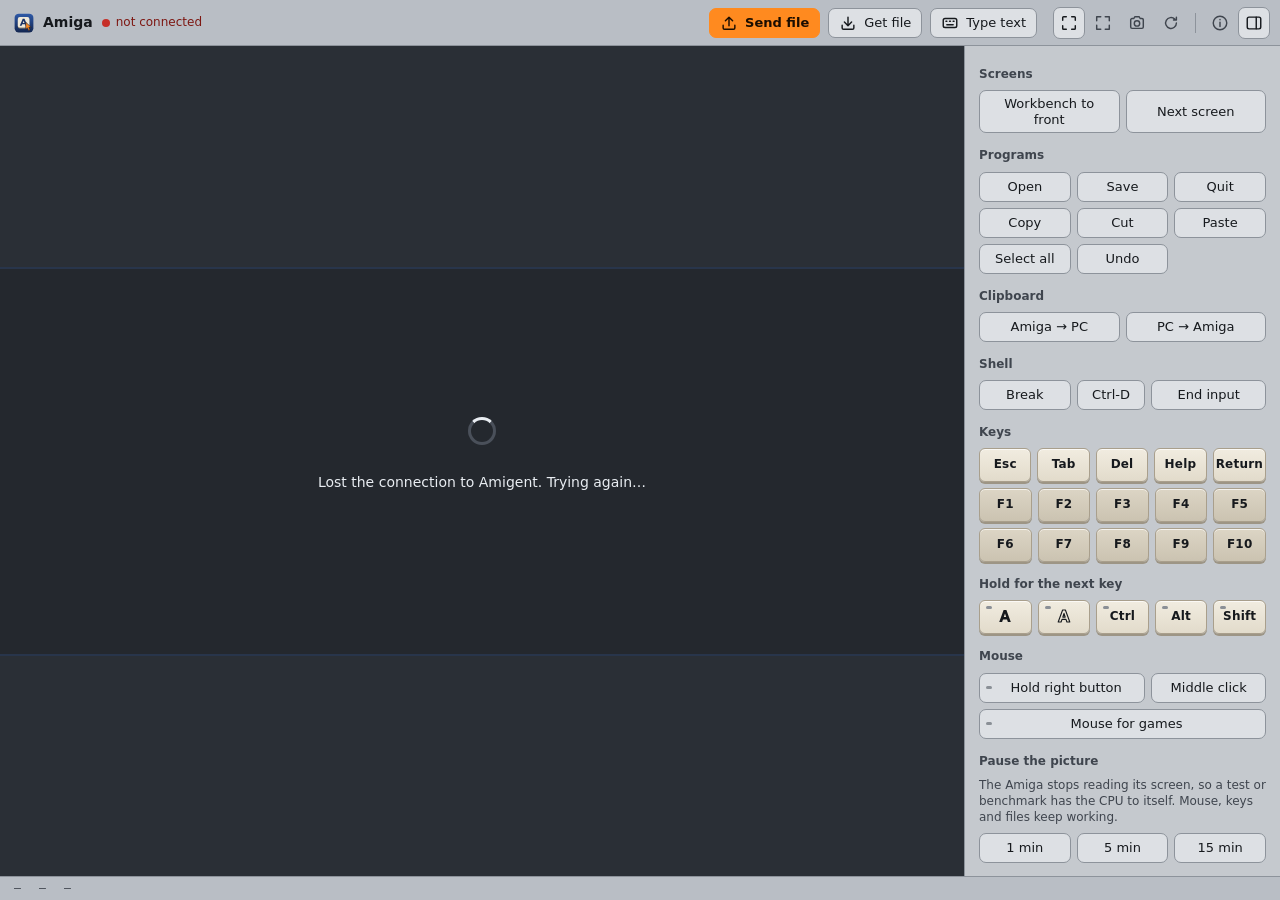
==== src/amigent/web/index.html @ 3771363f "Merge 6457d8376a28e8c5a5a6c058567cdf051151f3dd into f6aab1d4953c1d83be2f71e73faef6fa5dc236ff" ====
<!doctype html>
<html lang="en">
<head>
<meta charset="utf-8">
<meta name="viewport" content="width=device-width, initial-scale=1">
<meta name="color-scheme" content="light">
<title>Amigent</title>
<link rel="icon" type="image/svg+xml" href="icon.svg">
<link rel="icon" type="image/png" sizes="256x256" href="icon.png">
<link rel="stylesheet" href="viewer.css">
</head>
<body>
<svg width="0" height="0" style="position:absolute" aria-hidden="true">
  <symbol id="i-upload" viewBox="0 0 20 20"><path d="M10 13V3.5M6 7.5l4-4 4 4M3.5 12.5v3a1.5 1.5 0 0 0 1.5 1.5h10a1.5 1.5 0 0 0 1.5-1.5v-3"/></symbol>
  <symbol id="i-download" viewBox="0 0 20 20"><path d="M10 3.5V13M6 9l4 4 4-4M3.5 12.5v3a1.5 1.5 0 0 0 1.5 1.5h10a1.5 1.5 0 0 0 1.5-1.5v-3"/></symbol>
  <symbol id="i-type" viewBox="0 0 20 20"><rect x="2.5" y="5" width="15" height="10" rx="2"/><path d="M5.5 8h1M9.5 8h1M13.5 8h1M6.5 12h7"/></symbol>
  <symbol id="i-fit" viewBox="0 0 20 20"><path d="M3 7V4a1 1 0 0 1 1-1h3M13 3h3a1 1 0 0 1 1 1v3M17 13v3a1 1 0 0 1-1 1h-3M7 17H4a1 1 0 0 1-1-1v-3"/></symbol>
  <symbol id="i-full" viewBox="0 0 20 20"><path d="M3 7.5V3h4.5M12.5 3H17v4.5M17 12.5V17h-4.5M7.5 17H3v-4.5"/></symbol>
  <symbol id="i-shot" viewBox="0 0 20 20"><path d="M3 6.5A1.5 1.5 0 0 1 4.5 5h2l1.2-2h4.6L13.5 5h2A1.5 1.5 0 0 1 17 6.5v8a1.5 1.5 0 0 1-1.5 1.5h-11A1.5 1.5 0 0 1 3 14.5z"/><circle cx="10" cy="10.5" r="3"/></symbol>
  <symbol id="i-restart" viewBox="0 0 20 20"><path d="M16 10a6 6 0 1 1-1.8-4.3M16 3.5v3.2h-3.2"/></symbol>
  <symbol id="i-about" viewBox="0 0 20 20"><circle cx="10" cy="10" r="7.5"/><path d="M10 9v5M10 6.2v.1"/></symbol>
  <symbol id="i-panel" viewBox="0 0 20 20"><rect x="2.5" y="3.5" width="15" height="13" rx="2"/><path d="M12.5 3.5v13"/></symbol>
  <symbol id="a-solid" viewBox="0 0 16 16"><path fill="currentColor" stroke="none" fill-rule="evenodd" d="M6.6 2h2.8l4.4 12h-2.9l-.9-2.6H6l-.9 2.6H2.2zM6.8 9.1h2.4L8 5.4z"/></symbol>
  <symbol id="a-outline" viewBox="0 0 16 16"><path fill="none" stroke="currentColor" stroke-width="1.1" stroke-linejoin="round" d="M6.6 2h2.8l4.4 12h-2.9l-.9-2.6H6l-.9 2.6H2.2zM6.8 9.1h2.4L8 5.4z"/></symbol>
</svg>

<header id="bar">
  <div class="title">
    <img src="icon.svg" alt="" width="20" height="20">
    <b>Amiga</b>
    <span id="state" class="state" role="status"><i></i><span id="state-text">…</span></span>
  </div>
  <select id="screen-select" class="screens" data-i18n-aria="screen_select" hidden></select>
  <div class="actions">
    <button id="upload" class="primary" data-i18n-title="send_tip" title="Copy files from this PC to the Amiga">
      <svg><use href="#i-upload"/></svg><span data-i18n="send_file">Send file</span>
    </button>
    <button id="download" data-i18n-title="get_tip" title="Copy files from the Amiga to this PC">
      <svg><use href="#i-download"/></svg><span data-i18n="get_file">Get file</span>
    </button>
    <button id="type" data-i18n-title="type_tip" title="Type text on the Amiga">
      <svg><use href="#i-type"/></svg><span data-i18n="type_text">Type text</span>
    </button>
  </div>
  <div class="tools">
    <!-- Hear stays hidden until an active Apollo connection reports audio=1 (protocol >= 6). -->
    <button id="hear" class="icon" type="button" hidden aria-pressed="false" aria-label="Hear the Amiga" title="Hear the Amiga">&#9834;</button>
    <button id="fit" class="icon" aria-pressed="true" data-i18n-label="fit"><svg><use href="#i-fit"/></svg></button>
    <button id="fullscreen" class="icon" data-i18n-label="fullscreen"><svg><use href="#i-full"/></svg></button>
    <button id="shot" class="icon" data-i18n-label="screenshot"><svg><use href="#i-shot"/></svg></button>
    <button id="restart" class="icon" data-i18n-label="restart"><svg><use href="#i-restart"/></svg></button>
    <span class="sep"></span>
    <button id="about" class="icon" data-i18n-label="about"><svg><use href="#i-about"/></svg></button>
    <button id="panel-toggle" class="icon" aria-pressed="true" aria-controls="panel" data-i18n-label="panel"><svg><use href="#i-panel"/></svg></button>
  </div>
</header>

<div id="body">
  <main id="stage">
    <canvas id="screen" width="640" height="256" tabindex="0" aria-label="Amiga screen" data-i18n-aria="screen_label"></canvas>
    <div id="overlay" class="overlay"><div class="spinner"></div><p id="overlay-text"></p><p id="overlay-reason" class="reason"></p>
      <form id="find" class="find" hidden>
        <p data-i18n="find_hint">If the Amiga got a new address, Amigent finds it again by itself. Or enter it here:</p>
        <div class="find-row">
          <input id="find-address" autocomplete="off" spellcheck="false" data-i18n-placeholder="find_placeholder" placeholder="for example 192.168.1.20">
          <button id="find-go" class="primary" type="submit" data-i18n="find_connect">Connect</button>
        </div>
      </form>
    </div>
    <div id="drop" class="overlay drop"><p data-i18n="drop_here">Drop to send to the Amiga</p></div>
    <div id="uploads" aria-live="polite"></div>
    <div id="paused" class="paused" role="status" hidden>
      <span id="paused-text"></span>
      <button id="resume" data-i18n="resume">Resume</button>
    </div>
  </main>

  <aside id="panel" aria-label="Amiga keyboard" data-i18n-aria="keyboard_panel">
    <section>
      <h2 data-i18n="screens">Screens</h2>
      <div class="grid two">
        <button data-combo="lamiga+n" data-i18n="wb_front">Workbench to front</button>
        <button data-combo="lamiga+m" data-i18n="next_screen">Next screen</button>
      </div>
    </section>

    <section>
      <h2 data-i18n="programs">Programs</h2>
      <div class="grid three">
        <button data-combo="ramiga+o" data-i18n="open">Open</button>
        <button data-combo="ramiga+s" data-i18n="save">Save</button>
        <button data-combo="ramiga+q" data-i18n="quit">Quit</button>
        <button data-combo="ramiga+c" data-i18n="copy">Copy</button>
        <button data-combo="ramiga+x" data-i18n="cut">Cut</button>
        <button data-combo="ramiga+v" data-i18n="paste">Paste</button>
        <button data-combo="ramiga+a" data-i18n="select_all">Select all</button>
        <button data-combo="ramiga+z" data-i18n="undo">Undo</button>
      </div>
    </section>

    <section>
      <h2 data-i18n="clipboard">Clipboard</h2>
      <div class="grid two">
        <button id="clip-get" data-i18n="clip_get" data-i18n-title="clip_get_tip" title="Copy the Amiga's clipboard to this PC">Amiga → PC</button>
        <button id="clip-put" data-i18n="clip_put" data-i18n-title="clip_put_tip" title="Put this PC's clipboard on the Amiga's clipboard">PC → Amiga</button>
      </div>
    </section>

    <section>
      <h2>Shell</h2>
      <div class="grid three shell">
        <button data-combo="ctrl+c" data-i18n="break">Break</button>
        <button data-combo="ctrl+d">Ctrl-D</button>
        <button data-combo="ctrl+\" data-i18n="end_input">End input</button>
      </div>
    </section>

    <section>
      <h2 data-i18n="keys">Keys</h2>
      <div class="keys">
        <button class="key" data-combo="esc">Esc</button>
        <button class="key" data-combo="tab">Tab</button>
        <button class="key" data-combo="delete">Del</button>
        <button class="key" data-combo="help">Help</button>
        <button class="key wide" data-combo="return">Return</button>
      </div>
      <div class="keys fkeys">
        <button class="key f" data-combo="f1">F1</button><button class="key f" data-combo="f2">F2</button><button class="key f" data-combo="f3">F3</button><button class="key f" data-combo="f4">F4</button><button class="key f" data-combo="f5">F5</button>
        <button class="key f" data-combo="f6">F6</button><button class="key f" data-combo="f7">F7</button><button class="key f" data-combo="f8">F8</button><button class="key f" data-combo="f9">F9</button><button class="key f" data-combo="f10">F10</button>
      </div>
    </section>

    <section>
      <h2 data-i18n="modifiers">Hold for the next key</h2>
      <div class="keys mods">
        <button class="key led" data-mod="64" aria-pressed="false" data-i18n-label="lamiga"><svg class="a"><use href="#a-solid"/></svg></button>
        <button class="key led" data-mod="128" aria-pressed="false" data-i18n-label="ramiga"><svg class="a"><use href="#a-outline"/></svg></button>
        <button class="key led" data-mod="8" aria-pressed="false">Ctrl</button>
        <button class="key led" data-mod="16" aria-pressed="false">Alt</button>
        <button class="key led" data-mod="1" aria-pressed="false">Shift</button>
      </div>
    </section>

    <section>
      <h2 data-i18n="mouse">Mouse</h2>
      <div class="grid two mouse">
        <button id="hold-right" class="led" aria-pressed="false" data-i18n="hold_right">Hold right button</button>
        <button id="middle" data-i18n="middle_click">Middle click</button>
        <button id="rel-mouse" class="led wide-row" aria-pressed="false" data-i18n="rel_mouse" data-i18n-title="rel_mouse_tip">Mouse for games</button>
      </div>
    </section>

    <section>
      <h2 data-i18n="pause_title">Pause the picture</h2>
      <p class="hint" data-i18n="pause_hint">The Amiga stops reading its screen, so a test or benchmark has the CPU to itself. Mouse, keys and files keep working.</p>
      <div class="grid three">
        <button data-pause="60" data-i18n="pause_1">1 min</button>
        <button data-pause="300" data-i18n="pause_5">5 min</button>
        <button data-pause="900" data-i18n="pause_15">15 min</button>
      </div>
    </section>

    <section>
      <h2 data-i18n="keyboard">Keyboard</h2>
      <div class="segmented" role="radiogroup">
        <button id="kb-text" role="radio" aria-checked="true" data-i18n="kb_text" data-i18n-title="kb_text_tip" title="Characters through the Amiga's keymap">Text</button>
        <button id="kb-direct" role="radio" aria-checked="false" data-i18n="kb_direct" data-i18n-title="kb_direct_tip" title="Key positions, held keys stay held">Direct (games)</button>
      </div>
    </section>
  </aside>
</div>

<footer id="status">
  <span id="st-size">–</span><span id="st-rate">–</span><span id="st-rtt">–</span><span id="st-mem"></span><span id="st-version"></span>
</footer>

<input id="file" type="file" multiple hidden>

<dialog id="send-dialog">
  <form method="dialog">
    <h3 id="send-title" data-i18n="send_title">Send to the Amiga</h3>
    <ul id="send-files"></ul>
    <label for="folder" data-i18n="target_folder">Folder on the Amiga</label>
    <input id="folder" autocomplete="off" spellcheck="false" value="RAM:">
    <div id="volumes" class="chips"></div>
    <div class="browser">
      <ul id="folders" aria-label="Folders" data-i18n-aria="folders_label"></ul>
    </div>
    <div class="buttons">
      <button id="send-cancel" value="cancel" data-i18n="cancel">Cancel</button>
      <button id="send-go" value="send" class="primary" data-i18n="send">Send</button>
    </div>
  </form>
</dialog>

<dialog id="type-dialog">
  <form method="dialog">
    <h3 data-i18n="type_title">Type on the Amiga</h3>
    <p data-i18n="type_hint">The text goes to the active window, line breaks press Return.</p>
    <textarea id="type-text" rows="5" spellcheck="false"></textarea>
    <div class="buttons">
      <button value="cancel" data-i18n="cancel">Cancel</button>
      <button value="type" class="primary" data-i18n="type_go">Type</button>
    </div>
  </form>
</dialog>

<dialog id="restart-dialog">
  <form method="dialog">
    <h3 data-i18n="restart_title">Restart the Amiga?</h3>
    <p data-i18n="restart_text">Open files are written to disk first. Unsaved work in programs is lost.</p>
    <div class="buttons">
      <button value="cancel" data-i18n="cancel" autofocus>Cancel</button>
      <button value="ok" class="destructive" data-i18n="restart_go">Restart</button>
    </div>
  </form>
</dialog>

<dialog id="about-dialog" class="about">
  <form method="dialog">
    <div class="about-head">
      <img src="icon.svg" alt="" width="64" height="64">
      <div>
        <h3>Amigent</h3>
        <p id="about-version">Version –</p>
      </div>
    </div>
    <p data-i18n="about_text">Your real Amiga, live on this PC, with mouse and keyboard.</p>
    <dl>
      <dt data-i18n="about_amiga">Amiga</dt><dd id="about-host">–</dd>
      <dt data-i18n="about_screen">Screen</dt><dd id="about-screen">–</dd>
      <dt data-i18n="about_system">System</dt><dd id="about-system">–</dd>
      <dt data-i18n="about_cpu">CPU</dt><dd id="about-cpu">–</dd>
      <dt data-i18n="about_memory">Memory</dt><dd id="about-memory">–</dd>
      <dt data-i18n="about_network">Network stack</dt><dd id="about-tcp">–</dd>
      <dt data-i18n="about_volumes">Volumes</dt><dd id="about-volumes">–</dd>
      <dt data-i18n="about_by">Made by</dt><dd>Akustikrausch · Andreas Wendorf</dd>
      <dt data-i18n="about_license">License</dt><dd>MIT</dd>
      <dt data-i18n="about_language">Language</dt><dd><select id="language" data-i18n-aria="about_language"></select></dd>
      <dt data-i18n="about_thanks">Thanks</dt><dd data-i18n="thanks_text">tbdye for amigactld (GPLv3), Volker Barthelmann for vbcc</dd>
    </dl>
    <h4 data-i18n="about_tips">Good to know</h4>
    <ul class="tips">
      <li data-i18n="tip_paste">Ctrl+V types your PC's clipboard on the Amiga.</li>
      <li data-i18n="tip_keys">In full screen the Windows keys are the Amiga keys.</li>
      <li data-i18n="tip_lock">Double-click a modifier to lock it, its LED gets long.</li>
      <li data-i18n="tip_drop">Drop files on the screen to send them.</li>
    </ul>
    <div class="buttons">
      <span class="links">
        <a class="link" href="https://github.com/akustikrausch/amigent" target="_blank" rel="noopener" data-i18n="about_project">Project page</a>
        <a class="link" href="https://github.com/akustikrausch/amigent/blob/main/CHANGELOG.md" target="_blank" rel="noopener" data-i18n="about_changes">What's new</a>
      </span>
      <button value="close" class="primary" data-i18n="close" autofocus>Close</button>
    </div>
  </form>
</dialog>

<div id="toasts" aria-live="polite"></div>
<script src="viewer.js"></script>
</body>
</html>
---- src/amigent/web/viewer.css ----
/* Workbench grey around a dimmed stage: the frame is calm and mid-toned, the
   Amiga's screen stays the brightest, most colourful thing in the window. */
:root {
  --stage: #2b2f36;       /* behind the screen */
  --chrome: #b9bec5;      /* toolbar and status bar */
  --panel-bg: #c5c9ce;    /* keyboard panel and dialogs */
  --control: #dde0e4;     /* buttons */
  --control-hover: #e9ebee;
  --line: #8d939b;        /* borders, 2.3:1 on the panel */
  --text: #16191d;        /* 10.6:1 on the panel, 9.4:1 on the chrome */
  --muted: #3f454e;       /* 5.8:1 on the panel */
  --accent: #ff8a1f;      /* primary action and lit LEDs only */
  --on-accent: #1a0d00;   /* 8.1:1 on accent */
  --focus: #1d5fd0;
  --ok: #1e8a4c;
  --bad: #c62f28;
  --keycap-top: #f1ece0;  /* A1200 beige */
  --keycap-bottom: #e2dbcb;
  --keycap-edge: #9d9585;
  --fkey-top: #dcd5c5;
  --fkey-bottom: #cbc3b1;
  --led-off: #8a8f96;
  --radius: 7px;
  --panel: 316px;
  color-scheme: light;
}

* { box-sizing: border-box; }

html, body {
  margin: 0;
  height: 100%;
  background: var(--stage);
  color: var(--text);
  font: 13px/1.35 "Segoe UI Variable Text", "Segoe UI", system-ui, -apple-system, sans-serif;
  overflow: hidden;
}

body { display: grid; grid-template-rows: auto 1fr auto; }

svg { width: 18px; height: 18px; fill: none; stroke: currentColor; stroke-width: 1.6; stroke-linecap: round; stroke-linejoin: round; flex: none; }

/* toolbar */

#bar {
  display: flex;
  align-items: center;
  gap: 16px;
  height: 46px;
  padding: 0 10px 0 14px;
  background: var(--chrome);
  border-bottom: 1px solid var(--line);
}

.title { display: flex; align-items: center; gap: 9px; min-width: 0; }
.title b { font-size: 14px; font-weight: 600; }

.state {
  display: inline-flex;
  align-items: center;
  gap: 6px;
  min-width: 0;
  color: var(--muted);
  font-size: 12px;
  white-space: nowrap;
  overflow: hidden;
  text-overflow: ellipsis;
}

.state i { width: 8px; height: 8px; border-radius: 50%; background: var(--led-off); flex: none; }
.state.ok i { background: var(--ok); }
.state.bad i { background: var(--bad); }
.state.bad { color: #7d1712; }

.actions { display: flex; gap: 8px; margin-left: auto; }
.screens {
  font: inherit;
  max-width: 260px;
  min-height: 30px;
  color: var(--text);
  background: var(--control);
  border: 1px solid var(--line);
  border-radius: var(--radius);
  padding: 4px 8px;
}
.screens:focus-visible { outline: 2px solid var(--focus); outline-offset: 2px; }
.wide-row { grid-column: 1 / -1; }
#rel-mouse { padding-left: 18px; }
#rel-mouse::before { top: 50%; margin-top: -1.5px; }
.tools { display: flex; align-items: center; gap: 2px; }
.sep { width: 1px; height: 20px; margin: 0 6px; background: var(--line); }

/* buttons */

button {
  font: inherit;
  color: var(--text);
  background: var(--control);
  border: 1px solid var(--line);
  border-radius: var(--radius);
  min-height: 30px;
  padding: 5px 10px;
  cursor: pointer;
  line-height: 1.2;
  display: inline-flex;
  align-items: center;
  justify-content: center;
  gap: 7px;
}

button:hover { background: var(--control-hover); }
button:focus-visible { outline: 2px solid var(--focus); outline-offset: 2px; }

button.primary { background: var(--accent); border-color: var(--accent); color: var(--on-accent); font-weight: 600; }
button.primary:hover { background: #ff9d47; }
button.destructive { background: var(--bad); border-color: var(--bad); color: #fff; font-weight: 600; }

button.icon {
  width: 32px;
  height: 32px;
  min-height: 0;
  padding: 0;
  background: transparent;
  border-color: transparent;
  color: var(--muted);
}

button.icon:hover { background: var(--control); border-color: var(--line); color: var(--text); }
button.icon[aria-pressed="true"] { background: var(--control); border-color: var(--line); color: var(--text); }

/* screen */

#body { display: flex; min-height: 0; }

#stage {
  position: relative;
  flex: 1;
  min-width: 0;
  display: grid;
  place-items: center;
  overflow: hidden;
}

#stage.actual { overflow: auto; place-items: start; }

#screen { display: block; outline: none; background: #000; touch-action: none; }
#screen.sharp { image-rendering: pixelated; }
#screen:focus-visible { box-shadow: 0 0 0 2px var(--focus); }

.overlay {
  position: absolute;
  inset: 0;
  display: none;
  flex-direction: column;
  align-items: center;
  justify-content: center;
  gap: 14px;
  padding: 24px;
  background: rgba(43, 47, 54, .86);
  color: #e9edf2;
  font-size: 14px;
  text-align: center;
}

.overlay.show { display: flex; }
.overlay .reason { margin: 0; max-width: 560px; color: #c4cad3; font-size: 12px; overflow-wrap: anywhere; }
.overlay .reason:empty { display: none; }
.find { display: flex; flex-direction: column; align-items: center; gap: 10px; max-width: 420px; }
.find[hidden] { display: none; }
.find p { margin: 0; color: #c4cad3; }
.find-row { display: flex; gap: 8px; width: 100%; }
.find-row input { flex: 1; min-width: 0; }
.drop { margin: 14px; border: 2px dashed var(--accent); border-radius: 12px; color: #fff; font-size: 16px; }

.spinner {
  width: 28px;
  height: 28px;
  border-radius: 50%;
  border: 3px solid #4a505a;
  border-top-color: #e9edf2;
  animation: spin .9s linear infinite;
}

@keyframes spin { to { transform: rotate(360deg); } }

/* panel: a slice of the Amiga's keyboard */

#panel {
  width: var(--panel);
  flex: none;
  overflow-y: auto;
  padding: 6px 14px 16px;
  background: var(--panel-bg);
  border-left: 1px solid var(--line);
}

body.no-panel #panel { display: none; }

section { padding-top: 14px; }

h2 { margin: 0 0 8px; font-size: 12px; font-weight: 600; color: var(--muted); }

.grid { display: grid; gap: 6px; }
.two { grid-template-columns: repeat(2, 1fr); }
.three { grid-template-columns: repeat(3, 1fr); }
.shell { grid-template-columns: 1fr .75fr 1.25fr; }
.mouse { grid-template-columns: 1.45fr 1fr; }

.keys { display: grid; grid-template-columns: repeat(5, 1fr); gap: 6px; }
.keys + .keys { margin-top: 6px; }
.keys .wide { grid-column: span 1; }

.key {
  position: relative;
  min-height: 34px;
  padding: 4px 2px 6px;
  font-size: 12px;
  font-weight: 600;
  letter-spacing: .2px;
  background: linear-gradient(var(--keycap-top), var(--keycap-bottom));
  border: 1px solid #a99f8c;
  border-radius: 6px;
  box-shadow: 0 2px 0 var(--keycap-edge), inset 0 1px 0 rgba(255, 255, 255, .7);
}

.key:hover { background: linear-gradient(#f8f4ea, #e9e3d4); }
.key:active { transform: translateY(2px); box-shadow: 0 0 0 var(--keycap-edge); }
.key.f { background: linear-gradient(var(--fkey-top), var(--fkey-bottom)); }
.key .a { width: 16px; height: 16px; }

/* LEDs: on, off and locked differ in shape, not only in colour */
.led { position: relative; }
.led::before {
  content: "";
  position: absolute;
  top: 5px;
  left: 6px;
  width: 6px;
  height: 3px;
  border-radius: 2px;
  background: var(--led-off);
}
.led[aria-pressed="true"]::before { background: #ff6a00; box-shadow: 0 0 5px rgba(255, 106, 0, .9); }
.led.locked::before { width: 14px; }
.led[aria-pressed="true"] { border-color: #b4621a; }
#hold-right { padding-left: 18px; }
#hold-right::before { top: 50%; margin-top: -1.5px; }

.segmented { display: grid; grid-template-columns: 1fr 1.5fr; }
.segmented button { border-radius: 0; }
.segmented button:first-child { border-radius: var(--radius) 0 0 var(--radius); }
.segmented button:last-child { border-radius: 0 var(--radius) var(--radius) 0; border-left: 0; }
.segmented button[aria-checked="true"] { background: #fff; border-color: var(--line); font-weight: 600; }
.segmented button[aria-checked="true"]::before { content: "●"; font-size: 8px; color: #d96800; }

/* status bar: nothing here is needed to work */

#status {
  display: flex;
  gap: 18px;
  height: 24px;
  align-items: center;
  padding: 0 14px;
  background: var(--chrome);
  border-top: 1px solid var(--line);
  color: var(--muted);
  font: 11.5px/1 ui-monospace, "Cascadia Mono", Consolas, monospace;
}

#st-version { margin-left: auto; }

/* transfers float over the screen */

#uploads {
  position: absolute;
  right: 14px;
  bottom: 14px;
  width: 280px;
  display: flex;
  flex-direction: column;
  gap: 8px;
}

.upload {
  padding: 9px 11px;
  border-radius: 10px;
  background: rgba(221, 224, 228, .97);
  border: 1px solid var(--line);
  box-shadow: 0 10px 30px rgba(0, 0, 0, .35);
  font-size: 12px;
}

.upload .name { display: flex; justify-content: space-between; gap: 8px; }
.upload .name b { overflow: hidden; text-overflow: ellipsis; white-space: nowrap; font-weight: 500; }
.upload .name span { color: var(--muted); flex: none; }
.bar { height: 4px; margin-top: 7px; background: #b3b8bf; border-radius: 4px; overflow: hidden; }
.bar i { display: block; height: 100%; width: 0; background: var(--accent); transition: width .2s; }
.upload.done .bar i { background: var(--ok); }
.upload.failed .bar i { background: var(--bad); width: 100%; }

/* picture paused on the Amiga: a note over the last picture, input stays live */

.paused {
  position: absolute;
  left: 50%;
  top: 14px;
  transform: translateX(-50%);
  display: flex;
  align-items: center;
  gap: 12px;
  padding: 6px 6px 6px 16px;
  border-radius: 99px;
  background: rgba(233, 235, 238, .98);
  border: 1px solid var(--line);
  box-shadow: 0 8px 30px rgba(0, 0, 0, .35);
  white-space: nowrap;
}

.paused[hidden] { display: none; }
.hint { margin: 0 0 8px; font-size: 12px; color: var(--muted); }

/* dialogs */

dialog {
  width: min(520px, calc(100vw - 32px));
  max-height: calc(100vh - 32px);
  padding: 0;
  color: var(--text);
  background: var(--panel-bg);
  border: 1px solid var(--line);
  border-radius: 12px;
  box-shadow: 0 24px 80px rgba(0, 0, 0, .45);
}

dialog::backdrop { background: rgba(20, 22, 26, .5); }
dialog form { padding: 18px 20px; display: flex; flex-direction: column; gap: 10px; }
dialog h3 { margin: 0; font-size: 15px; font-weight: 600; }
dialog p { margin: 0; color: var(--muted); }
dialog label { font-size: 12px; color: var(--muted); }

textarea, input {
  font: 13px/1.4 ui-monospace, "Cascadia Mono", Consolas, monospace;
  color: var(--text);
  background: #f4f5f7;
  border: 1px solid var(--line);
  border-radius: var(--radius);
  padding: 7px 9px;
  width: 100%;
}

textarea { resize: vertical; }
textarea:focus, input:focus { outline: 2px solid var(--focus); outline-offset: 0; border-color: transparent; }

#send-files { margin: 0; padding: 0; list-style: none; max-height: 92px; overflow: auto; }
#send-files li { display: flex; justify-content: space-between; gap: 12px; padding: 2px 0; }
#send-files li span { color: var(--muted); flex: none; }

.chips { display: flex; flex-wrap: wrap; gap: 6px; }
.chips button { min-height: 26px; padding: 2px 10px; border-radius: 99px; font-size: 12px; }
.chips button[aria-current="true"] { border-color: #d96800; background: #fff; }

.browser { border: 1px solid var(--line); border-radius: var(--radius); background: #f4f5f7; }
#folders { list-style: none; margin: 0; padding: 4px; height: 180px; overflow: auto; }
#folders li { padding: 5px 8px; border-radius: 5px; cursor: pointer; display: flex; gap: 8px; }
#folders li:hover, #folders li:focus-visible { background: #dfe3e8; outline: none; }
#folders li::before { content: "▸"; color: var(--muted); }
#folders li.up::before { content: "↰"; }
#folders li.note { color: var(--muted); cursor: default; }
#folders li.note::before { content: ""; }
#folders li.file::before { content: "↓"; }
#folders li.file span { margin-left: auto; color: var(--muted); font-variant-numeric: tabular-nums; }

[hidden] { display: none !important; }
/* Hear must not flash before JS: keep invisible while the hidden attribute is set. */
#hear[hidden] { display: none !important; }

.buttons { display: flex; justify-content: flex-end; gap: 8px; margin-top: 6px; }
.buttons button { min-width: 96px; }

.about .about-head { display: flex; align-items: center; gap: 16px; }
.about h3 { font-size: 20px; }
.about h4 { margin: 4px 0 0; font-size: 12px; font-weight: 600; color: var(--muted); }
.about dl { display: grid; grid-template-columns: auto 1fr; gap: 4px 14px; margin: 0; }
.about dt { color: var(--muted); }
.about dd { margin: 0; }
.about #about-volumes { display: grid; gap: 1px; }
.about .vol { display: flex; justify-content: space-between; gap: 12px; }
.about .vol span { color: var(--muted); }
.about select {
  font: inherit;
  color: var(--text);
  background: var(--control);
  border: 1px solid var(--line);
  border-radius: 6px;
  padding: 3px 6px;
}
.about select:focus-visible { outline: 2px solid var(--focus); outline-offset: 1px; }
.about .tips { margin: 0; padding-left: 18px; color: var(--text); }
.about .tips li { margin: 2px 0; }
.about .buttons { align-items: center; }
.about .links { margin-right: auto; display: flex; gap: 16px; }
.about .link { color: #174ea6; text-decoration: none; font-weight: 500; }
.about .link:hover { text-decoration: underline; }
.about .link:focus-visible { outline: 2px solid var(--focus); outline-offset: 2px; border-radius: 3px; }

/* toasts */

#toasts {
  position: fixed;
  left: 50%;
  bottom: 40px;
  transform: translateX(-50%);
  display: flex;
  flex-direction: column;
  gap: 8px;
  pointer-events: none;
  z-index: 10;
}

.toast {
  padding: 8px 16px;
  border-radius: 99px;
  background: rgba(233, 235, 238, .98);
  border: 1px solid var(--line);
  box-shadow: 0 8px 30px rgba(0, 0, 0, .35);
  animation: rise .18s ease-out;
}

.toast.bad { border-color: var(--bad); color: #7d1712; }

@keyframes rise { from { opacity: 0; transform: translateY(6px); } }

@media (prefers-reduced-motion: reduce) {
  *, *::before { animation-duration: 0s !important; transition: none !important; }
  .spinner { animation: none; }
}

@media (max-width: 900px) {
  .actions span { display: none; }
  #bar { gap: 8px; }
}

/* fleet overview */

body.fleet { display: grid; grid-template-rows: auto 1fr auto; }
body.fleet #tiles {
  overflow: auto;
  padding: 20px;
  display: grid;
  grid-template-columns: repeat(auto-fill, minmax(300px, 1fr));
  gap: 18px;
  align-content: start;
}
.tile {
  display: flex;
  flex-direction: column;
  align-items: stretch;
  gap: 0;
  padding: 0;
  text-align: left;
  background: var(--panel-bg);
  border-radius: 12px;
  overflow: hidden;
  box-shadow: 0 6px 18px rgba(0, 0, 0, .25);
}
.tile:hover { background: var(--control-hover); }
.tile .shot { aspect-ratio: 16 / 9; background: var(--stage); display: grid; place-items: center; }
.tile .shot img { width: 100%; height: 100%; object-fit: contain; }
.tile .shot img:not([src]) { display: none; }
.tile .meta { display: grid; gap: 4px; padding: 10px 12px 12px; }
.tile .meta b { font-size: 14px; }
.tile .meta small { color: var(--muted); }
.tile.offline .shot img { filter: grayscale(1) opacity(.5); }
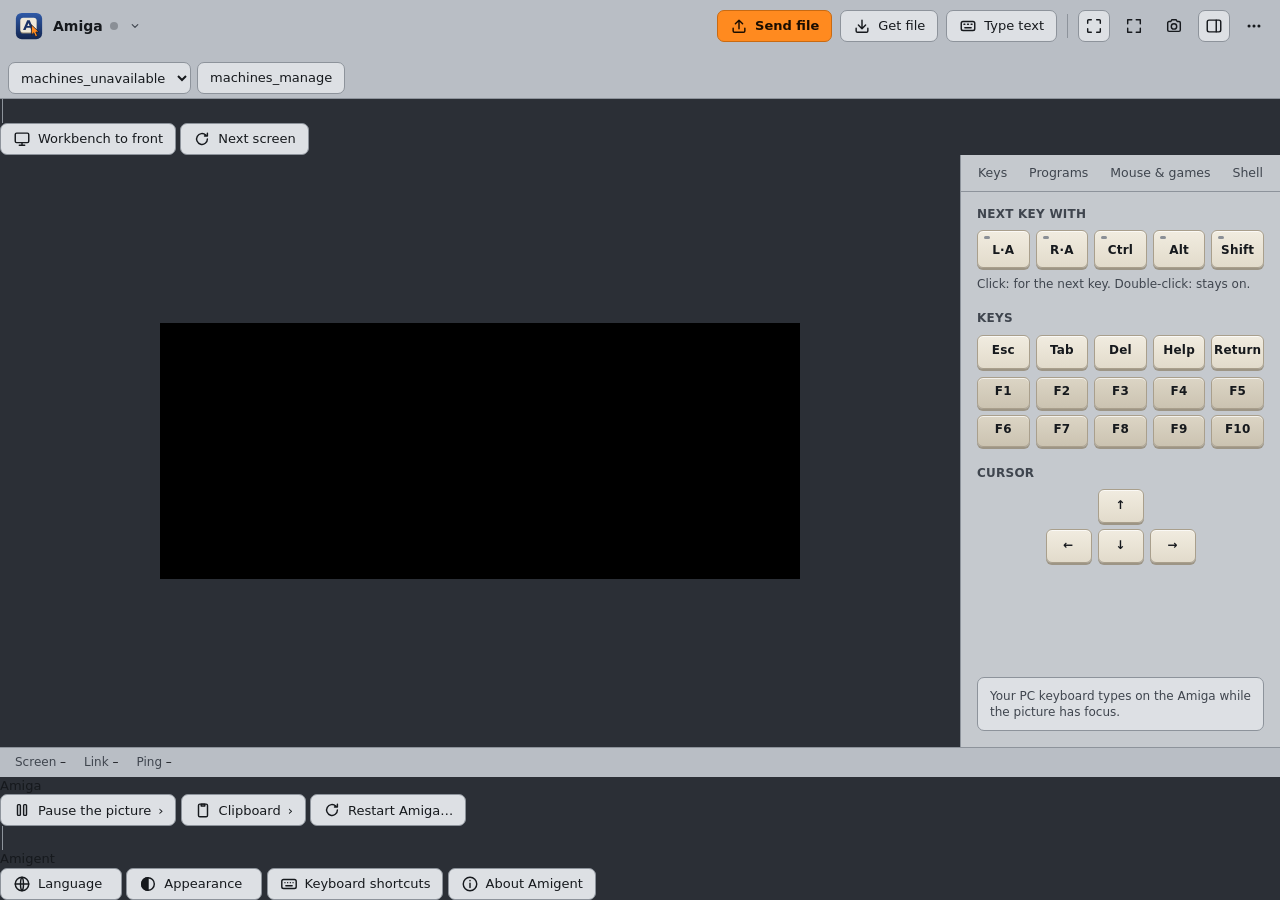
==== commit 8ed5e6a8: "Merge 8208d054f91c8c60e69ddbc4b19ff835d21db2a1 into a1963dd77a477e337fd6ce5c16173dc8498401df" ====
--- a/src/amigent/web/index.html
+++ b/src/amigent/web/index.html
@@ -3,11 +3,13 @@
 <head>
 <meta charset="utf-8">
 <meta name="viewport" content="width=device-width, initial-scale=1">
-<meta name="color-scheme" content="light">
+<meta name="color-scheme" content="light dark">
 <title>Amigent</title>
 <link rel="icon" type="image/svg+xml" href="icon.svg">
 <link rel="icon" type="image/png" sizes="256x256" href="icon.png">
 <link rel="stylesheet" href="viewer.css">
+<link rel="stylesheet" href="machines.css">
+<script src="ui.js"></script>
 </head>
 <body>
 <svg width="0" height="0" style="position:absolute" aria-hidden="true">
@@ -20,163 +22,263 @@
   <symbol id="i-restart" viewBox="0 0 20 20"><path d="M16 10a6 6 0 1 1-1.8-4.3M16 3.5v3.2h-3.2"/></symbol>
   <symbol id="i-about" viewBox="0 0 20 20"><circle cx="10" cy="10" r="7.5"/><path d="M10 9v5M10 6.2v.1"/></symbol>
   <symbol id="i-panel" viewBox="0 0 20 20"><rect x="2.5" y="3.5" width="15" height="13" rx="2"/><path d="M12.5 3.5v13"/></symbol>
+  <symbol id="i-more" viewBox="0 0 20 20"><circle cx="4.5" cy="10" r=".9"/><circle cx="10" cy="10" r=".9"/><circle cx="15.5" cy="10" r=".9"/></symbol>
+  <symbol id="i-chevron" viewBox="0 0 20 20"><path d="M6 8l4 4 4-4"/></symbol>
+  <symbol id="i-screen" viewBox="0 0 20 20"><rect x="2.5" y="3.5" width="15" height="10.5" rx="1.5"/><path d="M7 17h6M10 14v3"/></symbol>
+  <symbol id="i-pause" viewBox="0 0 20 20"><rect x="5" y="4" width="3.2" height="12" rx="1"/><rect x="11.8" y="4" width="3.2" height="12" rx="1"/></symbol>
+  <symbol id="i-clip" viewBox="0 0 20 20"><rect x="5" y="3.5" width="10" height="14" rx="1.5"/><path d="M8 3.5h4v2H8z"/></symbol>
+  <symbol id="i-lang" viewBox="0 0 20 20"><circle cx="10" cy="10" r="7.5"/><path d="M2.5 10h15M10 2.5c2.2 2.2 2.2 12.8 0 15M10 2.5c-2.2 2.2-2.2 12.8 0 15"/></symbol>
+  <symbol id="i-theme" viewBox="0 0 20 20"><circle cx="10" cy="10" r="7"/><path d="M10 3a7 7 0 0 0 0 14z" fill="currentColor"/></symbol>
+  <symbol id="i-keyboard" viewBox="0 0 20 20"><rect x="2" y="5" width="16" height="10" rx="2"/><path d="M5.5 8.5h.01M8.5 8.5h.01M11.5 8.5h.01M14.5 8.5h.01M6.5 12h7"/></symbol>
+  <symbol id="i-close" viewBox="0 0 20 20"><path d="M5 5l10 10M15 5L5 15"/></symbol>
+  <symbol id="i-check" viewBox="0 0 20 20"><path d="M4.5 10.5l3.5 3.5 7.5-8"/></symbol>
+  <symbol id="i-grid" viewBox="0 0 20 20"><rect x="3" y="3" width="6" height="6" rx="1"/><rect x="11" y="3" width="6" height="6" rx="1"/><rect x="3" y="11" width="6" height="6" rx="1"/><rect x="11" y="11" width="6" height="6" rx="1"/></symbol>
+  <symbol id="i-plus" viewBox="0 0 20 20"><path d="M10 4v12M4 10h12"/></symbol>
+  <symbol id="i-gear" viewBox="0 0 20 20"><circle cx="10" cy="10" r="2.6"/><path d="M10 2.5v2.2M10 15.3v2.2M2.5 10h2.2M15.3 10h2.2M4.7 4.7l1.6 1.6M13.7 13.7l1.6 1.6M4.7 15.3l1.6-1.6M13.7 6.3l1.6-1.6"/></symbol>
+  <symbol id="i-game" viewBox="0 0 20 20"><rect x="1.5" y="6" width="17" height="9" rx="4.5"/><path d="M6 9v3M4.5 10.5h3M13.5 10h.01M15.5 11.5h.01"/></symbol>
   <symbol id="a-solid" viewBox="0 0 16 16"><path fill="currentColor" stroke="none" fill-rule="evenodd" d="M6.6 2h2.8l4.4 12h-2.9l-.9-2.6H6l-.9 2.6H2.2zM6.8 9.1h2.4L8 5.4z"/></symbol>
   <symbol id="a-outline" viewBox="0 0 16 16"><path fill="none" stroke="currentColor" stroke-width="1.1" stroke-linejoin="round" d="M6.6 2h2.8l4.4 12h-2.9l-.9-2.6H6l-.9 2.6H2.2zM6.8 9.1h2.4L8 5.4z"/></symbol>
 </svg>
 
 <header id="bar">
-  <div class="title">
-    <img src="icon.svg" alt="" width="20" height="20">
-    <b>Amiga</b>
-    <span id="state" class="state" role="status"><i></i><span id="state-text">…</span></span>
-  </div>
-  <select id="screen-select" class="screens" data-i18n-aria="screen_select" hidden></select>
+  <button id="machine" class="machine" type="button">
+    <img src="icon.svg" alt="" width="28" height="28">
+    <span class="machine-text">
+      <span class="machine-line"><b id="machine-name">Amiga</b><i id="machine-dot" class="dot"></i></span>
+      <span id="machine-sub" class="machine-sub"></span>
+    </span>
+    <svg class="chev"><use href="#i-chevron"/></svg>
+  </button>
+
+  <div class="center">
+    <button id="screen-pick" class="picker" type="button" data-i18n-title="screen_select" hidden>
+      <svg><use href="#i-screen"/></svg><span id="screen-name"></span><svg class="chev"><use href="#i-chevron"/></svg>
+    </button>
+  </div>
+
   <div class="actions">
-    <button id="upload" class="primary" data-i18n-title="send_tip" title="Copy files from this PC to the Amiga">
-      <svg><use href="#i-upload"/></svg><span data-i18n="send_file">Send file</span>
+    <button id="upload" class="primary" data-i18n-aria="send_file" data-i18n-title="send_tip">
+      <svg><use href="#i-upload"/></svg><span class="label" data-i18n="send_file">Send file</span>
     </button>
-    <button id="download" data-i18n-title="get_tip" title="Copy files from the Amiga to this PC">
-      <svg><use href="#i-download"/></svg><span data-i18n="get_file">Get file</span>
+    <button id="download" class="narrow-hide" data-i18n-aria="get_file" data-i18n-title="get_tip">
+      <svg><use href="#i-download"/></svg><span class="label" data-i18n="get_file">Get file</span>
     </button>
-    <button id="type" data-i18n-title="type_tip" title="Type text on the Amiga">
-      <svg><use href="#i-type"/></svg><span data-i18n="type_text">Type text</span>
+    <button id="type" class="narrow-hide" data-i18n-aria="type_text" data-i18n-title="type_tip">
+      <svg><use href="#i-type"/></svg><span class="label" data-i18n="type_text">Type text</span>
     </button>
-  </div>
-  <div class="tools">
+    <span class="sep narrow-hide"></span>
     <!-- Hear stays hidden until an active Apollo connection reports audio=1 (protocol >= 6). -->
     <button id="hear" class="icon" type="button" hidden aria-pressed="false" aria-label="Hear the Amiga" title="Hear the Amiga">&#9834;</button>
-    <button id="fit" class="icon" aria-pressed="true" data-i18n-label="fit"><svg><use href="#i-fit"/></svg></button>
+    <button id="fit" class="icon narrow-hide" aria-pressed="true" data-i18n-label="fit"><svg><use href="#i-fit"/></svg></button>
     <button id="fullscreen" class="icon" data-i18n-label="fullscreen"><svg><use href="#i-full"/></svg></button>
-    <button id="shot" class="icon" data-i18n-label="screenshot"><svg><use href="#i-shot"/></svg></button>
-    <button id="restart" class="icon" data-i18n-label="restart"><svg><use href="#i-restart"/></svg></button>
-    <span class="sep"></span>
-    <button id="about" class="icon" data-i18n-label="about"><svg><use href="#i-about"/></svg></button>
+    <button id="shot" class="icon narrow-hide" data-i18n-label="screenshot"><svg><use href="#i-shot"/></svg></button>
     <button id="panel-toggle" class="icon" aria-pressed="true" aria-controls="panel" data-i18n-label="panel"><svg><use href="#i-panel"/></svg></button>
+    <button id="more" class="icon more" data-i18n-label="more"><svg><use href="#i-more"/></svg><i id="more-dot" class="badge" hidden></i></button>
   </div>
 </header>
+
+<div id="update" class="update-banner" role="status" hidden>
+  <svg><use href="#i-download"/></svg>
+  <span class="update-text"><b id="update-title"></b> <a id="update-page" class="link" target="_blank" rel="noopener" data-i18n="update_whats_new">What's new</a></span>
+  <span class="grow"></span>
+  <button id="update-now" class="primary" data-i18n="update_now">Update now</button>
+  <button id="update-later" data-i18n="update_later">Later</button>
+  <button id="update-skip" class="icon" data-i18n-label="update_skip"><svg><use href="#i-close"/></svg></button>
+</div>
 
 <div id="body">
   <main id="stage">
     <canvas id="screen" width="640" height="256" tabindex="0" aria-label="Amiga screen" data-i18n-aria="screen_label"></canvas>
+    <div class="pills">
+      <div id="game-pill" class="pill game" role="status" hidden><i></i><span id="game-pill-text"></span><kbd data-i18n="esc_leaves">Esc leaves</kbd></div>
+      <div id="paused" class="pill" role="status" hidden>
+        <span id="paused-text"></span>
+        <button id="resume" data-i18n="resume">Resume</button>
+      </div>
+    </div>
     <div id="overlay" class="overlay"><div class="spinner"></div><p id="overlay-text"></p><p id="overlay-reason" class="reason"></p>
-      <form id="find" class="find" hidden>
-        <p data-i18n="find_hint">If the Amiga got a new address, Amigent finds it again by itself. Or enter it here:</p>
-        <div class="find-row">
-          <input id="find-address" autocomplete="off" spellcheck="false" data-i18n-placeholder="find_placeholder" placeholder="for example 192.168.1.20">
-          <button id="find-go" class="primary" type="submit" data-i18n="find_connect">Connect</button>
-        </div>
-      </form>
+      <div id="offline-actions" class="offline-actions" hidden>
+        <button id="try-other" class="primary" data-i18n="offline_try">Try another Amiga…</button>
+        <button id="try-address" data-i18n="machines_connect_address">Connect to an address…</button>
+        <button id="try-manage" data-i18n="machines_manage">Manage Amigas…</button>
+      </div>
     </div>
     <div id="drop" class="overlay drop"><p data-i18n="drop_here">Drop to send to the Amiga</p></div>
-    <div id="uploads" aria-live="polite"></div>
-    <div id="paused" class="paused" role="status" hidden>
-      <span id="paused-text"></span>
-      <button id="resume" data-i18n="resume">Resume</button>
-    </div>
   </main>
 
   <aside id="panel" aria-label="Amiga keyboard" data-i18n-aria="keyboard_panel">
-    <section>
-      <h2 data-i18n="screens">Screens</h2>
-      <div class="grid two">
-        <button data-combo="lamiga+n" data-i18n="wb_front">Workbench to front</button>
-        <button data-combo="lamiga+m" data-i18n="next_screen">Next screen</button>
-      </div>
-    </section>
-
-    <section>
-      <h2 data-i18n="programs">Programs</h2>
-      <div class="grid three">
-        <button data-combo="ramiga+o" data-i18n="open">Open</button>
-        <button data-combo="ramiga+s" data-i18n="save">Save</button>
-        <button data-combo="ramiga+q" data-i18n="quit">Quit</button>
-        <button data-combo="ramiga+c" data-i18n="copy">Copy</button>
-        <button data-combo="ramiga+x" data-i18n="cut">Cut</button>
-        <button data-combo="ramiga+v" data-i18n="paste">Paste</button>
-        <button data-combo="ramiga+a" data-i18n="select_all">Select all</button>
-        <button data-combo="ramiga+z" data-i18n="undo">Undo</button>
-      </div>
-    </section>
-
-    <section>
-      <h2 data-i18n="clipboard">Clipboard</h2>
-      <div class="grid two">
-        <button id="clip-get" data-i18n="clip_get" data-i18n-title="clip_get_tip" title="Copy the Amiga's clipboard to this PC">Amiga → PC</button>
-        <button id="clip-put" data-i18n="clip_put" data-i18n-title="clip_put_tip" title="Put this PC's clipboard on the Amiga's clipboard">PC → Amiga</button>
-      </div>
-    </section>
-
-    <section>
-      <h2>Shell</h2>
-      <div class="grid three shell">
-        <button data-combo="ctrl+c" data-i18n="break">Break</button>
-        <button data-combo="ctrl+d">Ctrl-D</button>
-        <button data-combo="ctrl+\" data-i18n="end_input">End input</button>
-      </div>
-    </section>
-
-    <section>
-      <h2 data-i18n="keys">Keys</h2>
-      <div class="keys">
-        <button class="key" data-combo="esc">Esc</button>
-        <button class="key" data-combo="tab">Tab</button>
-        <button class="key" data-combo="delete">Del</button>
-        <button class="key" data-combo="help">Help</button>
-        <button class="key wide" data-combo="return">Return</button>
-      </div>
-      <div class="keys fkeys">
-        <button class="key f" data-combo="f1">F1</button><button class="key f" data-combo="f2">F2</button><button class="key f" data-combo="f3">F3</button><button class="key f" data-combo="f4">F4</button><button class="key f" data-combo="f5">F5</button>
-        <button class="key f" data-combo="f6">F6</button><button class="key f" data-combo="f7">F7</button><button class="key f" data-combo="f8">F8</button><button class="key f" data-combo="f9">F9</button><button class="key f" data-combo="f10">F10</button>
-      </div>
-    </section>
-
-    <section>
-      <h2 data-i18n="modifiers">Hold for the next key</h2>
-      <div class="keys mods">
-        <button class="key led" data-mod="64" aria-pressed="false" data-i18n-label="lamiga"><svg class="a"><use href="#a-solid"/></svg></button>
-        <button class="key led" data-mod="128" aria-pressed="false" data-i18n-label="ramiga"><svg class="a"><use href="#a-outline"/></svg></button>
-        <button class="key led" data-mod="8" aria-pressed="false">Ctrl</button>
-        <button class="key led" data-mod="16" aria-pressed="false">Alt</button>
-        <button class="key led" data-mod="1" aria-pressed="false">Shift</button>
-      </div>
-    </section>
-
-    <section>
-      <h2 data-i18n="mouse">Mouse</h2>
-      <div class="grid two mouse">
-        <button id="hold-right" class="led" aria-pressed="false" data-i18n="hold_right">Hold right button</button>
-        <button id="middle" data-i18n="middle_click">Middle click</button>
-        <button id="rel-mouse" class="led wide-row" aria-pressed="false" data-i18n="rel_mouse" data-i18n-title="rel_mouse_tip">Mouse for games</button>
-      </div>
-    </section>
-
-    <section>
-      <h2 data-i18n="pause_title">Pause the picture</h2>
-      <p class="hint" data-i18n="pause_hint">The Amiga stops reading its screen, so a test or benchmark has the CPU to itself. Mouse, keys and files keep working.</p>
-      <div class="grid three">
-        <button data-pause="60" data-i18n="pause_1">1 min</button>
-        <button data-pause="300" data-i18n="pause_5">5 min</button>
-        <button data-pause="900" data-i18n="pause_15">15 min</button>
-      </div>
-    </section>
-
-    <section>
-      <h2 data-i18n="keyboard">Keyboard</h2>
-      <div class="segmented" role="radiogroup">
-        <button id="kb-text" role="radio" aria-checked="true" data-i18n="kb_text" data-i18n-title="kb_text_tip" title="Characters through the Amiga's keymap">Text</button>
-        <button id="kb-direct" role="radio" aria-checked="false" data-i18n="kb_direct" data-i18n-title="kb_direct_tip" title="Key positions, held keys stay held">Direct (games)</button>
-      </div>
-    </section>
+    <div id="panel-tabs" class="tabs" role="tablist">
+      <button role="tab" id="tab-keys" aria-controls="pane-keys" data-i18n="keys">Keys</button>
+      <button role="tab" id="tab-programs" aria-controls="pane-programs" data-i18n="programs">Programs</button>
+      <button role="tab" id="tab-mouse" aria-controls="pane-mouse" data-i18n="tab_mouse">Mouse &amp; games</button>
+      <button role="tab" id="tab-shell" aria-controls="pane-shell" data-i18n="tab_shell">Shell</button>
+    </div>
+    <div class="panes">
+      <div id="pane-keys" role="tabpanel" aria-labelledby="tab-keys">
+        <section>
+          <h2 data-i18n="next_key">Next key with</h2>
+          <div class="keys mods">
+            <button class="key led" data-mod="64" aria-pressed="false" data-name="lamiga" data-i18n="key_lamiga_short">L·A</button>
+            <button class="key led" data-mod="128" aria-pressed="false" data-name="ramiga" data-i18n="key_ramiga_short">R·A</button>
+            <button class="key led" data-mod="8" aria-pressed="false" data-name="key_ctrl" data-i18n="key_ctrl">Ctrl</button>
+            <button class="key led" data-mod="16" aria-pressed="false" data-name="key_alt" data-i18n="key_alt">Alt</button>
+            <button class="key led" data-mod="1" aria-pressed="false" data-name="key_shift" data-i18n="key_shift">Shift</button>
+          </div>
+          <p class="hint" data-i18n="mod_tip">Click: for the next key. Double-click: stays on.</p>
+        </section>
+        <section>
+          <h2 data-i18n="keys">Keys</h2>
+          <div class="keys">
+            <button class="key" data-key="esc" data-i18n="key_esc">Esc</button>
+            <button class="key" data-key="tab" data-i18n="key_tab">Tab</button>
+            <button class="key" data-key="delete" data-i18n="key_del">Del</button>
+            <button class="key" data-key="help" data-i18n="key_help">Help</button>
+            <button class="key" data-key="return" data-i18n="key_return">Return</button>
+          </div>
+          <div class="keys">
+            <button class="key f" data-key="f1">F1</button><button class="key f" data-key="f2">F2</button><button class="key f" data-key="f3">F3</button><button class="key f" data-key="f4">F4</button><button class="key f" data-key="f5">F5</button>
+            <button class="key f" data-key="f6">F6</button><button class="key f" data-key="f7">F7</button><button class="key f" data-key="f8">F8</button><button class="key f" data-key="f9">F9</button><button class="key f" data-key="f10">F10</button>
+          </div>
+        </section>
+        <section>
+          <h2 data-i18n="cursor">Cursor</h2>
+          <div class="cursor">
+            <button class="key up" data-key="up" data-i18n-label="key_up">↑</button>
+            <button class="key left" data-key="left" data-i18n-label="key_left">←</button>
+            <button class="key down" data-key="down" data-i18n-label="key_down">↓</button>
+            <button class="key right" data-key="right" data-i18n-label="key_right">→</button>
+          </div>
+        </section>
+        <p class="note" data-i18n="panel_hint">Your PC keyboard types on the Amiga while the picture has focus.</p>
+      </div>
+
+      <div id="pane-programs" role="tabpanel" aria-labelledby="tab-programs" hidden>
+        <section>
+          <h2 data-i18n="menu_shortcuts">Menu shortcuts</h2>
+          <div class="grid two shortcuts">
+            <button data-combo="ramiga+o"><span data-i18n="open">Open</span><kbd>O</kbd></button>
+            <button data-combo="ramiga+s"><span data-i18n="save">Save</span><kbd>S</kbd></button>
+            <button data-combo="ramiga+q"><span data-i18n="quit">Quit</span><kbd>Q</kbd></button>
+            <button data-combo="ramiga+c"><span data-i18n="copy">Copy</span><kbd>C</kbd></button>
+            <button data-combo="ramiga+x"><span data-i18n="cut">Cut</span><kbd>X</kbd></button>
+            <button data-combo="ramiga+v"><span data-i18n="paste">Paste</span><kbd>V</kbd></button>
+            <button data-combo="ramiga+a"><span data-i18n="select_all">Select all</span><kbd>A</kbd></button>
+            <button data-combo="ramiga+z"><span data-i18n="undo">Undo</span><kbd>Z</kbd></button>
+          </div>
+        </section>
+        <section>
+          <h2 data-i18n="clipboard">Clipboard</h2>
+          <div class="grid two">
+            <button data-clip="get" data-i18n="clip_get" data-i18n-title="clip_get_tip">Amiga → PC</button>
+            <button data-clip="put" data-i18n="clip_put" data-i18n-title="clip_put_tip">PC → Amiga</button>
+          </div>
+        </section>
+      </div>
+
+      <div id="pane-mouse" role="tabpanel" aria-labelledby="tab-mouse" hidden>
+        <section>
+          <h2 data-i18n="games">Games</h2>
+          <button id="game-mode" class="switch big" role="switch" aria-checked="false">
+            <svg><use href="#i-game"/></svg>
+            <span class="switch-text"><b data-i18n="game_mode">Game mode</b><span data-i18n="game_mode_tip">Captures the mouse, sends keys directly</span></span>
+            <span class="sw" aria-hidden="true"><span></span></span>
+          </button>
+          <details class="advanced">
+            <summary data-i18n="advanced">Advanced</summary>
+            <button id="rel-mouse" class="switch" role="switch" aria-checked="false" data-i18n-title="rel_mouse_tip">
+              <span class="switch-text" data-i18n="rel_mouse">Capture the mouse</span><span class="sw" aria-hidden="true"><span></span></span>
+            </button>
+            <button id="kb-direct" class="switch" role="switch" aria-checked="false" data-i18n-title="kb_direct_tip">
+              <span class="switch-text" data-i18n="kb_direct">Keys directly (no typing)</span><span class="sw" aria-hidden="true"><span></span></span>
+            </button>
+          </details>
+        </section>
+        <section>
+          <h2 data-i18n="mouse_buttons">Mouse buttons</h2>
+          <div class="grid two">
+            <button id="hold-right" class="led" aria-pressed="false" data-i18n="hold_right">Hold right button</button>
+            <button id="middle" data-i18n="middle_click">Middle click</button>
+          </div>
+          <p class="hint" data-i18n="hold_right_hint">Hold right button keeps an Amiga menu open while you move the pointer.</p>
+        </section>
+      </div>
+
+      <div id="pane-shell" role="tabpanel" aria-labelledby="tab-shell" hidden>
+        <section>
+          <h2 data-i18n="tab_shell">Shell</h2>
+          <div class="grid one shortcuts">
+            <button data-combo="ctrl+c"><span data-i18n="shell_break">Stop command</span><kbd data-ctrl="C">Ctrl-C</kbd></button>
+            <button data-combo="ctrl+d"><span data-i18n="shell_eof">End of file</span><kbd data-ctrl="D">Ctrl-D</kbd></button>
+            <button data-combo="ctrl+\"><span data-i18n="end_input">End input</span><kbd data-ctrl="\">Ctrl-\</kbd></button>
+          </div>
+          <p class="hint" data-i18n="shell_hint">These go to the active Shell window.</p>
+        </section>
+      </div>
+    </div>
   </aside>
 </div>
 
 <footer id="status">
-  <span id="st-size">–</span><span id="st-rate">–</span><span id="st-rtt">–</span><span id="st-mem"></span><span id="st-version"></span>
+  <button id="status-link" class="status-link" data-i18n-title="status_open">
+    <span><span class="k" data-i18n="st_screen">Screen</span> <span id="st-size">–</span></span>
+    <span><span class="k" data-i18n="st_link">Link</span> <span id="st-rate">–</span></span>
+    <span><span class="k" data-i18n="st_ping">Ping</span> <span id="st-rtt">–</span></span>
+    <span id="st-free" hidden><span class="k" data-i18n="st_free">Free</span> <span id="st-mem"></span></span>
+  </button>
+  <button id="st-version" class="status-link version" data-i18n-title="about"></button>
 </footer>
 
+<div id="notices">
+  <div id="uploads" aria-live="polite"></div>
+  <div id="toasts" aria-live="polite"></div>
+</div>
+
+<div id="screen-menu" data-i18n-aria="screen_select">
+  <div id="screen-list" role="group"></div>
+  <div class="sep" role="separator"></div>
+  <button role="menuitem" data-combo="lamiga+n"><svg><use href="#i-screen"/></svg><span data-i18n="wb_front">Workbench to front</span></button>
+  <button role="menuitem" data-combo="lamiga+m"><svg><use href="#i-restart"/></svg><span data-i18n="next_screen">Next screen</span></button>
+</div>
+
+<div id="more-menu" data-i18n-aria="more">
+  <button role="menuitem" id="m-update" class="accent" hidden><svg><use href="#i-download"/></svg><span id="m-update-text"></span></button>
+  <div class="sep" role="separator" id="m-update-sep" hidden></div>
+  <button role="menuitem" id="m-get" class="narrow-only"><svg><use href="#i-download"/></svg><span data-i18n="get_file">Get file</span></button>
+  <button role="menuitem" id="m-type" class="narrow-only"><svg><use href="#i-type"/></svg><span data-i18n="type_text">Type text</span></button>
+  <button role="menuitemcheckbox" id="m-fit" class="narrow-only" aria-checked="true"><svg><use href="#i-fit"/></svg><span data-i18n="fit">Fit to window</span></button>
+  <button role="menuitem" id="m-shot" class="narrow-only"><svg><use href="#i-shot"/></svg><span data-i18n="screenshot">Save screenshot</span></button>
+  <div class="sep narrow-only" role="separator"></div>
+  <div class="lbl" role="presentation" data-i18n="about_amiga">Amiga</div>
+  <button role="menuitem" aria-haspopup="menu" aria-expanded="false" aria-describedby="pause-hint"><svg><use href="#i-pause"/></svg><span data-i18n="pause_title">Pause the picture</span><span class="aside">›</span></button>
+  <div role="menu" class="sub" data-i18n-aria="pause_title" hidden>
+    <div class="note" id="pause-hint" role="none" data-i18n="pause_hint"></div>
+    <button role="menuitem" data-pause="60" data-i18n="pause_1">1 min</button>
+    <button role="menuitem" data-pause="300" data-i18n="pause_5">5 min</button>
+    <button role="menuitem" data-pause="900" data-i18n="pause_15">15 min</button>
+  </div>
+  <button role="menuitem" aria-haspopup="menu" aria-expanded="false"><svg><use href="#i-clip"/></svg><span data-i18n="clipboard">Clipboard</span><span class="aside">›</span></button>
+  <div role="menu" class="sub" data-i18n-aria="clipboard" hidden>
+    <button role="menuitem" data-clip="get" data-i18n="clip_get">Amiga → PC</button>
+    <button role="menuitem" data-clip="put" data-i18n="clip_put">PC → Amiga</button>
+  </div>
+  <button role="menuitem" id="m-restart" class="danger"><svg><use href="#i-restart"/></svg><span data-i18n="restart">Restart Amiga…</span></button>
+  <div class="sep" role="separator"></div>
+  <div class="lbl" role="presentation">Amigent</div>
+  <button role="menuitem" aria-haspopup="menu" aria-expanded="false"><svg><use href="#i-lang"/></svg><span data-i18n="about_language">Language</span><span class="aside" id="m-lang-now"></span></button>
+  <div role="menu" class="sub" id="lang-menu" data-i18n-aria="about_language" hidden></div>
+  <button role="menuitem" aria-haspopup="menu" aria-expanded="false"><svg><use href="#i-theme"/></svg><span data-i18n="appearance">Appearance</span><span class="aside" id="m-theme-now"></span></button>
+  <div role="menu" class="sub" id="theme-menu" data-i18n-aria="appearance" hidden>
+    <button role="menuitemradio" data-theme-value="auto" data-i18n="theme_auto">Like the system</button>
+    <button role="menuitemradio" data-theme-value="light" data-i18n="theme_light">Light</button>
+    <button role="menuitemradio" data-theme-value="dark" data-i18n="theme_dark">Dark</button>
+  </div>
+  <button role="menuitem" id="m-keys"><svg><use href="#i-keyboard"/></svg><span data-i18n="shortcuts">Keyboard shortcuts</span></button>
+  <button role="menuitem" id="m-about"><svg><use href="#i-about"/></svg><span data-i18n="about">About Amigent</span></button>
+</div>
+
 <input id="file" type="file" multiple hidden>
 
-<dialog id="send-dialog">
+<dialog id="send-dialog" aria-labelledby="send-title">
   <form method="dialog">
     <h3 id="send-title" data-i18n="send_title">Send to the Amiga</h3>
     <ul id="send-files"></ul>
@@ -186,28 +288,31 @@
     <div class="browser">
       <ul id="folders" aria-label="Folders" data-i18n-aria="folders_label"></ul>
     </div>
+    <p id="get-hint" class="hint" data-i18n="get_pick" hidden>Select a file, then Get.</p>
     <div class="buttons">
       <button id="send-cancel" value="cancel" data-i18n="cancel">Cancel</button>
       <button id="send-go" value="send" class="primary" data-i18n="send">Send</button>
+      <button id="get-go" type="button" class="primary" data-i18n="get_go" disabled hidden>Get</button>
     </div>
   </form>
 </dialog>
 
-<dialog id="type-dialog">
+<dialog id="type-dialog" aria-labelledby="type-title">
   <form method="dialog">
-    <h3 data-i18n="type_title">Type on the Amiga</h3>
+    <h3 id="type-title" data-i18n="type_title">Type on the Amiga</h3>
     <p data-i18n="type_hint">The text goes to the active window, line breaks press Return.</p>
-    <textarea id="type-text" rows="5" spellcheck="false"></textarea>
+    <textarea id="type-text" rows="5" spellcheck="false" aria-labelledby="type-title"></textarea>
     <div class="buttons">
+      <span class="kbd-hint" data-i18n="type_keys">Ctrl+Enter types</span>
       <button value="cancel" data-i18n="cancel">Cancel</button>
       <button value="type" class="primary" data-i18n="type_go">Type</button>
     </div>
   </form>
 </dialog>
 
-<dialog id="restart-dialog">
+<dialog id="restart-dialog" aria-labelledby="restart-title">
   <form method="dialog">
-    <h3 data-i18n="restart_title">Restart the Amiga?</h3>
+    <h3 id="restart-title" data-i18n="restart_title">Restart the Amiga?</h3>
     <p data-i18n="restart_text">Open files are written to disk first. Unsaved work in programs is lost.</p>
     <div class="buttons">
       <button value="cancel" data-i18n="cancel" autofocus>Cancel</button>
@@ -216,47 +321,93 @@
   </form>
 </dialog>
 
-<dialog id="about-dialog" class="about">
-  <form method="dialog">
-    <div class="about-head">
-      <img src="icon.svg" alt="" width="64" height="64">
-      <div>
-        <h3>Amigent</h3>
-        <p id="about-version">Version –</p>
-      </div>
-    </div>
-    <p data-i18n="about_text">Your real Amiga, live on this PC, with mouse and keyboard.</p>
-    <dl>
-      <dt data-i18n="about_amiga">Amiga</dt><dd id="about-host">–</dd>
-      <dt data-i18n="about_screen">Screen</dt><dd id="about-screen">–</dd>
-      <dt data-i18n="about_system">System</dt><dd id="about-system">–</dd>
-      <dt data-i18n="about_cpu">CPU</dt><dd id="about-cpu">–</dd>
-      <dt data-i18n="about_memory">Memory</dt><dd id="about-memory">–</dd>
-      <dt data-i18n="about_network">Network stack</dt><dd id="about-tcp">–</dd>
-      <dt data-i18n="about_volumes">Volumes</dt><dd id="about-volumes">–</dd>
-      <dt data-i18n="about_by">Made by</dt><dd>Akustikrausch · Andreas Wendorf</dd>
-      <dt data-i18n="about_license">License</dt><dd>MIT</dd>
-      <dt data-i18n="about_language">Language</dt><dd><select id="language" data-i18n-aria="about_language"></select></dd>
-      <dt data-i18n="about_thanks">Thanks</dt><dd data-i18n="thanks_text">tbdye for amigactld (GPLv3), Volker Barthelmann for vbcc</dd>
-    </dl>
-    <h4 data-i18n="about_tips">Good to know</h4>
-    <ul class="tips">
-      <li data-i18n="tip_paste">Ctrl+V types your PC's clipboard on the Amiga.</li>
-      <li data-i18n="tip_keys">In full screen the Windows keys are the Amiga keys.</li>
-      <li data-i18n="tip_lock">Double-click a modifier to lock it, its LED gets long.</li>
-      <li data-i18n="tip_drop">Drop files on the screen to send them.</li>
-    </ul>
-    <div class="buttons">
-      <span class="links">
-        <a class="link" href="https://github.com/akustikrausch/amigent" target="_blank" rel="noopener" data-i18n="about_project">Project page</a>
-        <a class="link" href="https://github.com/akustikrausch/amigent/blob/main/CHANGELOG.md" target="_blank" rel="noopener" data-i18n="about_changes">What's new</a>
-      </span>
-      <button value="close" class="primary" data-i18n="close" autofocus>Close</button>
-    </div>
-  </form>
+<dialog id="about-dialog" class="about" aria-labelledby="about-title">
+  <div class="about-head">
+    <img src="icon.svg" alt="" width="48" height="48">
+    <div>
+      <h2 id="about-title">Amigent <span id="about-version"></span></h2>
+      <p data-i18n="about_text">Your real Amiga, live on this computer, with mouse and keyboard.</p>
+    </div>
+    <button id="about-close" class="icon" data-i18n-label="close"><svg><use href="#i-close"/></svg></button>
+  </div>
+  <div id="about-tabs" class="tabs" role="tablist">
+    <button role="tab" id="ab-tab-amigent" aria-controls="ab-amigent">Amigent</button>
+    <button role="tab" id="ab-tab-amiga" aria-controls="ab-amiga" data-i18n="about_tab_amiga">This Amiga</button>
+    <button role="tab" id="ab-tab-link" aria-controls="ab-link" data-i18n="about_tab_link">Connection</button>
+    <button role="tab" id="ab-tab-keys" aria-controls="ab-keys" data-i18n="shortcuts">Keyboard shortcuts</button>
+  </div>
+  <div class="about-body">
+    <div id="ab-amigent" role="tabpanel" aria-labelledby="ab-tab-amigent">
+      <div id="about-update" class="update-box" hidden>
+        <svg><use href="#i-download"/></svg>
+        <span class="grow"><b id="about-update-text"></b> <a id="about-update-page" class="link" target="_blank" rel="noopener" data-i18n="update_whats_new">What's new</a></span>
+        <button id="about-update-now" class="primary" data-i18n="update_now">Update now</button>
+      </div>
+      <ul id="about-update-notes" class="notes"></ul>
+      <dl>
+        <dt data-i18n="about_version">Version</dt><dd id="about-versions">–</dd>
+        <dt data-i18n="about_project">Project page</dt><dd><a class="link" href="https://github.com/akustikrausch/amigent" target="_blank" rel="noopener">github.com/akustikrausch/amigent</a></dd>
+        <dt data-i18n="about_changes">What's new</dt><dd><a class="link" href="https://github.com/akustikrausch/amigent/blob/main/CHANGELOG.md" target="_blank" rel="noopener">CHANGELOG.md</a></dd>
+        <dt data-i18n="about_by">Made by</dt><dd>Akustikrausch · Andreas Wendorf</dd>
+        <dt data-i18n="about_license">License</dt><dd>MIT</dd>
+        <dt data-i18n="about_thanks">Thanks</dt><dd data-i18n="thanks_text">tbdye for amigactld (GPLv3), Volker Barthelmann for vbcc</dd>
+      </dl>
+      <div class="about-settings">
+        <label for="language" data-i18n="about_language">Language</label>
+        <select id="language"></select>
+        <span class="grow"></span>
+        <label for="theme" data-i18n="appearance">Appearance</label>
+        <select id="theme">
+          <option value="auto" data-i18n="theme_auto">Like the system</option>
+          <option value="light" data-i18n="theme_light">Light</option>
+          <option value="dark" data-i18n="theme_dark">Dark</option>
+        </select>
+      </div>
+    </div>
+    <div id="ab-amiga" role="tabpanel" aria-labelledby="ab-tab-amiga" hidden>
+      <dl>
+        <dt data-i18n="about_amiga">Amiga</dt><dd id="about-host">–</dd>
+        <dt data-i18n="about_screen">Screen</dt><dd id="about-screen">–</dd>
+        <dt data-i18n="about_system">System</dt><dd id="about-system">–</dd>
+        <dt data-i18n="about_cpu">CPU</dt><dd id="about-cpu">–</dd>
+        <dt data-i18n="about_memory">Memory</dt><dd id="about-memory">–</dd>
+        <dt data-i18n="about_network">Network stack</dt><dd id="about-tcp">–</dd>
+        <dt data-i18n="about_volumes">Volumes</dt><dd id="about-volumes">–</dd>
+      </dl>
+    </div>
+    <div id="ab-link" role="tabpanel" aria-labelledby="ab-tab-link" hidden>
+      <p id="about-warn" class="warn" role="alert" hidden></p>
+      <dl>
+        <dt data-i18n="link_address">Address</dt><dd id="about-address">–</dd>
+        <dt data-i18n="link_port">Port</dt><dd id="about-port">–</dd>
+        <dt data-i18n="link_tls">Encryption</dt><dd id="about-tls">–</dd>
+        <dt data-i18n="link_protocol">Protocol</dt><dd id="about-protocol">–</dd>
+        <dt data-i18n="link_speed">Link speed</dt><dd id="about-speed">–</dd>
+        <dt data-i18n="st_ping">Ping</dt><dd id="about-ping">–</dd>
+        <dt data-i18n="link_picture">Picture</dt><dd id="about-picture">–</dd>
+      </dl>
+    </div>
+    <div id="ab-keys" role="tabpanel" aria-labelledby="ab-tab-keys" hidden>
+      <table class="keys-table">
+        <tbody>
+          <tr><th data-i18n="sck_paste">Ctrl+V</th><td data-i18n="sc_paste">Types your PC's clipboard on the Amiga</td></tr>
+          <tr><th data-i18n="sck_amiga">Windows keys</th><td data-i18n="sc_amiga">Left and Right Amiga</td></tr>
+          <tr><th data-i18n="fullscreen">Full screen</th><td data-i18n="sc_full">Takes the keyboard lock</td></tr>
+          <tr><th data-i18n="sck_pgup">PgUp PgDn Home End</th><td data-i18n="sc_pgup">Shift with the cursor keys</td></tr>
+          <tr><th data-i18n="sck_insert">Insert</th><td data-i18n="sc_insert">Help</td></tr>
+          <tr><th data-i18n="sck_altgr">AltGr</th><td data-i18n="sc_altgr">Types the character it makes on your PC</td></tr>
+          <tr><th data-i18n="key_esc">Esc</th><td data-i18n="sc_esc">Releases the mouse and leaves game mode</td></tr>
+          <tr><th data-i18n="sck_lock">Double-click a modifier</th><td data-i18n="sc_lock">Keeps it on</td></tr>
+          <tr><th data-i18n="sck_type">Ctrl+Enter</th><td data-i18n="sc_type">Types the text in Type text</td></tr>
+          <tr><th data-i18n="sck_drop">Drop files</th><td data-i18n="sc_drop">Sends them to the Amiga</td></tr>
+          <tr><th data-i18n="sck_wheel">Mouse wheel</th><td data-i18n="sc_wheel">Scrolls on the Amiga</td></tr>
+        </tbody>
+      </table>
+    </div>
+  </div>
 </dialog>
 
-<div id="toasts" aria-live="polite"></div>
 <script src="viewer.js"></script>
+<script src="machines.js"></script>
 </body>
 </html>
--- a/src/amigent/web/viewer.css
+++ b/src/amigent/web/viewer.css
@@ -1,28 +1,128 @@
 /* Workbench grey around a dimmed stage: the frame is calm and mid-toned, the
-   Amiga's screen stays the brightest, most colourful thing in the window. */
+   Amiga's screen stays the brightest, most colourful thing in the window.
+   Every colour is a token; the dark appearance redefines them below. */
 :root {
   --stage: #2b2f36;       /* behind the screen */
   --chrome: #b9bec5;      /* toolbar and status bar */
   --panel-bg: #c5c9ce;    /* keyboard panel and dialogs */
+  --surface: #eef0f2;     /* menus, cards floating over the page */
   --control: #dde0e4;     /* buttons */
   --control-hover: #e9ebee;
-  --line: #8d939b;        /* borders, 2.3:1 on the panel */
+  --selected: #ffffff;    /* a chosen chip or row */
+  --field: #f4f5f7;       /* inputs, the folder browser */
+  --field-hover: #dfe3e8;
+  --line: #8d939b;        /* borders */
+  --line-soft: #b3b8bf;   /* separators, progress track */
   --text: #16191d;        /* 10.6:1 on the panel, 9.4:1 on the chrome */
-  --muted: #3f454e;       /* 5.8:1 on the panel */
+  --fg: var(--text);
+  --muted: #3f454e;       /* 5.8:1 on the panel, 5.1:1 on the chrome */
   --accent: #ff8a1f;      /* primary action and lit LEDs only */
+  --accent-hover: #ff9d47;
+  --accent-line: #c96a12;
   --on-accent: #1a0d00;   /* 8.1:1 on accent */
+  --accent-ink: #7a3e00;  /* accent as text: 7.3:1 on the banner */
+  --banner: #f6e3c8;
+  --banner-line: #c9a676;
   --focus: #1d5fd0;
+  --link: #174ea6;        /* 5.6:1 on the panel */
   --ok: #1e8a4c;
   --bad: #c62f28;
-  --keycap-top: #f1ece0;  /* A1200 beige */
+  --bad-ink: #7d1712;     /* errors as text */
+  --danger-ink: #a52218;  /* 6.4:1 on the menu */
+  --on-bad: #ffffff;
+  --overlay: rgba(43, 47, 54, .88);
+  --overlay-text: #e9edf2;
+  --overlay-muted: #c4cad3;
+  --spinner: #4a505a;
+  --shadow: rgba(0, 0, 0, .35);
+  --backdrop: rgba(20, 22, 26, .5);
+  --keycap-top: #f1ece0;  /* A1200 beige, in both appearances */
   --keycap-bottom: #e2dbcb;
+  --keycap-hover-top: #f8f4ea;
+  --keycap-hover-bottom: #e9e3d4;
   --keycap-edge: #9d9585;
+  --keycap-line: #a99f8c;
+  --keycap-text: #16191d;
   --fkey-top: #dcd5c5;
   --fkey-bottom: #cbc3b1;
   --led-off: #8a8f96;
+  --led-on: #ff6a00;
+  --led-on-line: #b4621a;
+  --switch-off: #8d939b;
+  --knob: #ffffff;
   --radius: 7px;
-  --panel: 316px;
+  --panel: 320px;
   color-scheme: light;
+}
+
+@media (prefers-color-scheme: dark) {
+  :root:not([data-theme="light"]) {
+    --stage: #16181c;
+    --chrome: #2a2e35;
+    --panel-bg: #23272d;
+    --surface: #2f343b;
+    --control: #343940;
+    --control-hover: #3d434b;
+    --selected: #3b4148;
+    --field: #1b1e23;
+    --field-hover: #343940;
+    --line: #5a616b;
+    --line-soft: #3d434b;
+    --text: #e8eaed;
+    --muted: #a9b0b9;
+    --accent-ink: #ffb36b;
+    --banner: #3a2c1b;
+    --banner-line: #7a5a30;
+    --focus: #8ab4f8;
+    --link: #8ab4f8;
+    --ok: #3cc477;
+    --bad: #e5534b;
+    --bad-ink: #ff9b94;
+    --danger-ink: #ff8a80;
+    --on-bad: #1a0505;
+    --overlay: rgba(22, 24, 28, .9);
+    --spinner: #3d434b;
+    --shadow: rgba(0, 0, 0, .6);
+    --backdrop: rgba(0, 0, 0, .6);
+    --led-off: #6c727a;
+    --switch-off: #5b616a;
+    --knob: #e8eaed;
+    color-scheme: dark;
+  }
+}
+
+:root[data-theme="dark"] {
+  --stage: #16181c;
+  --chrome: #2a2e35;
+  --panel-bg: #23272d;
+  --surface: #2f343b;
+  --control: #343940;
+  --control-hover: #3d434b;
+  --selected: #3b4148;
+  --field: #1b1e23;
+  --field-hover: #343940;
+  --line: #5a616b;
+  --line-soft: #3d434b;
+  --text: #e8eaed;
+  --muted: #a9b0b9;
+  --accent-ink: #ffb36b;
+  --banner: #3a2c1b;
+  --banner-line: #7a5a30;
+  --focus: #8ab4f8;
+  --link: #8ab4f8;
+  --ok: #3cc477;
+  --bad: #e5534b;
+  --bad-ink: #ff9b94;
+  --danger-ink: #ff8a80;
+  --on-bad: #1a0505;
+  --overlay: rgba(22, 24, 28, .9);
+  --spinner: #3d434b;
+  --shadow: rgba(0, 0, 0, .6);
+  --backdrop: rgba(0, 0, 0, .6);
+  --led-off: #6c727a;
+  --switch-off: #5b616a;
+  --knob: #e8eaed;
+  color-scheme: dark;
 }
 
 * { box-sizing: border-box; }
@@ -36,70 +136,77 @@
   overflow: hidden;
 }
 
-body { display: grid; grid-template-rows: auto 1fr auto; }
+body { display: grid; grid-template-rows: auto auto minmax(0, 1fr) auto; grid-template-columns: minmax(0, 1fr); }
+/* fixed rows: a hidden banner must not move the picture into its row */
+#bar { grid-row: 1; }
+#update { grid-row: 2; }
+#body { grid-row: 3; }
+#status { grid-row: 4; }
 
 svg { width: 18px; height: 18px; fill: none; stroke: currentColor; stroke-width: 1.6; stroke-linecap: round; stroke-linejoin: round; flex: none; }
 
-/* toolbar */
+[hidden] { display: none !important; }
+
+.grow { flex: 1; }
+
+/* toolbar: the Amiga at the left, its screens in the middle, actions at the right */
 
 #bar {
-  display: flex;
+  display: grid;
+  grid-template-columns: minmax(0, auto) minmax(0, 1fr) auto;
   align-items: center;
-  gap: 16px;
-  height: 46px;
-  padding: 0 10px 0 14px;
+  gap: 14px;
+  min-height: 52px;
+  padding: 4px 10px 4px 8px;
   background: var(--chrome);
   border-bottom: 1px solid var(--line);
 }
 
-.title { display: flex; align-items: center; gap: 9px; min-width: 0; }
-.title b { font-size: 14px; font-weight: 600; }
-
-.state {
-  display: inline-flex;
-  align-items: center;
-  gap: 6px;
+.machine {
+  justify-content: flex-start;
+  gap: 10px;
+  min-height: 44px;
   min-width: 0;
-  color: var(--muted);
-  font-size: 12px;
-  white-space: nowrap;
-  overflow: hidden;
-  text-overflow: ellipsis;
-}
-
-.state i { width: 8px; height: 8px; border-radius: 50%; background: var(--led-off); flex: none; }
-.state.ok i { background: var(--ok); }
-.state.bad i { background: var(--bad); }
-.state.bad { color: #7d1712; }
-
-.actions { display: flex; gap: 8px; margin-left: auto; }
-.screens {
+  padding: 0 10px 0 6px;
+  border-color: transparent;
+  border-radius: 8px;
+  background: transparent;
+  text-align: left;
+}
+.machine:hover, .machine[aria-expanded="true"] { background: var(--control); border-color: var(--line); }
+.machine img { flex: none; }
+.machine-text { display: flex; flex-direction: column; min-width: 0; line-height: 1.2; }
+.machine-line { display: flex; align-items: center; gap: 7px; min-width: 0; }
+.machine-line b { font-size: 14px; font-weight: 600; overflow: hidden; text-overflow: ellipsis; white-space: nowrap; }
+.machine-sub { font-size: 12px; color: var(--muted); overflow: hidden; text-overflow: ellipsis; white-space: nowrap; }
+.machine-sub:empty { display: none; }
+.chev { width: 14px; height: 14px; color: var(--muted); }
+[aria-expanded="true"] > .chev { transform: rotate(180deg); }
+
+.dot { width: 8px; height: 8px; border-radius: 50%; background: var(--led-off); flex: none; display: inline-block; }
+.dot.ok { background: var(--ok); }
+.dot.bad { background: var(--bad); }
+
+.center { display: flex; justify-content: center; min-width: 0; }
+.picker { min-width: min(260px, 100%); max-width: 100%; justify-content: flex-start; }
+.picker #screen-name { flex: 1; min-width: 0; overflow: hidden; text-overflow: ellipsis; white-space: nowrap; text-align: left; }
+
+.actions { display: flex; align-items: center; gap: 8px; }
+.sep { width: 1px; height: 24px; margin: 0 2px; background: var(--line); flex: none; }
+
+.more { position: relative; }
+.more .badge { position: absolute; top: 4px; right: 4px; width: 8px; height: 8px; border-radius: 50%; background: var(--accent); border: 1px solid var(--accent-line); }
+
+/* buttons */
+
+button {
   font: inherit;
-  max-width: 260px;
-  min-height: 30px;
   color: var(--text);
   background: var(--control);
   border: 1px solid var(--line);
   border-radius: var(--radius);
-  padding: 4px 8px;
-}
-.screens:focus-visible { outline: 2px solid var(--focus); outline-offset: 2px; }
-.wide-row { grid-column: 1 / -1; }
-#rel-mouse { padding-left: 18px; }
-#rel-mouse::before { top: 50%; margin-top: -1.5px; }
-.tools { display: flex; align-items: center; gap: 2px; }
-.sep { width: 1px; height: 20px; margin: 0 6px; background: var(--line); }
-
-/* buttons */
-
-button {
-  font: inherit;
-  color: var(--text);
-  background: var(--control);
-  border: 1px solid var(--line);
-  border-radius: var(--radius);
-  min-height: 30px;
-  padding: 5px 10px;
+  min-height: 32px;
+  padding: 5px 12px;
   cursor: pointer;
   line-height: 1.2;
   display: inline-flex;
@@ -109,11 +216,12 @@
 }
 
 button:hover { background: var(--control-hover); }
-button:focus-visible { outline: 2px solid var(--focus); outline-offset: 2px; }
-
-button.primary { background: var(--accent); border-color: var(--accent); color: var(--on-accent); font-weight: 600; }
-button.primary:hover { background: #ff9d47; }
-button.destructive { background: var(--bad); border-color: var(--bad); color: #fff; font-weight: 600; }
+button:focus-visible, a:focus-visible, select:focus-visible, summary:focus-visible { outline: 2px solid var(--focus); outline-offset: 2px; }
+button:disabled { opacity: .55; cursor: default; }
+
+button.primary { background: var(--accent); border-color: var(--accent-line); color: var(--on-accent); font-weight: 600; }
+button.primary:hover:not(:disabled) { background: var(--accent-hover); }
+button.destructive { background: var(--bad); border-color: var(--bad); color: var(--on-bad); font-weight: 600; }
 
 button.icon {
   width: 32px;
@@ -122,11 +230,95 @@
   padding: 0;
   background: transparent;
   border-color: transparent;
-  color: var(--muted);
-}
-
-button.icon:hover { background: var(--control); border-color: var(--line); color: var(--text); }
-button.icon[aria-pressed="true"] { background: var(--control); border-color: var(--line); color: var(--text); }
+  color: var(--text);
+}
+
+button.icon:hover { background: var(--control); border-color: var(--line); }
+button.icon[aria-pressed="true"], button.icon[aria-expanded="true"] { background: var(--control); border-color: var(--line); }
+
+select {
+  font: inherit;
+  color: var(--text);
+  background: var(--control);
+  border: 1px solid var(--line);
+  border-radius: var(--radius);
+  min-height: 32px;
+  padding: 3px 8px;
+}
+
+.link { color: var(--link); text-decoration: none; font-weight: 500; }
+.link:hover { text-decoration: underline; }
+
+kbd { font: inherit; }
+
+/* update offer: a slim banner under the toolbar */
+
+.update-banner {
+  display: flex;
+  align-items: center;
+  gap: 12px;
+  min-height: 44px;
+  padding: 5px 10px 5px 14px;
+  background: var(--banner);
+  border-bottom: 1px solid var(--banner-line);
+  color: var(--text);
+}
+.update-banner > svg { color: var(--accent-ink); }
+.update-banner .update-text { min-width: 0; }
+.update-banner .link, .update-box .link { color: var(--accent-ink); text-decoration: underline; }
+.update-banner button.icon:hover { background: transparent; border-color: var(--banner-line); }
+
+/* menus: popovers under their buttons */
+
+.menu {
+  position: fixed;
+  z-index: 30;
+  min-width: 240px;
+  max-width: min(360px, calc(100vw - 16px));
+  overflow: auto;
+  display: flex;
+  flex-direction: column;
+  padding: 6px;
+  background: var(--surface);
+  color: var(--text);
+  border: 1px solid var(--line);
+  border-radius: 9px;
+  box-shadow: 0 12px 32px var(--shadow);
+}
+.menu:focus { outline: none; }
+.menu [role^="menuitem"] {
+  justify-content: flex-start;
+  gap: 10px;
+  min-height: 34px;
+  padding: 4px 10px;
+  border: 0;
+  border-radius: 6px;
+  background: transparent;
+  text-align: left;
+  flex: none;
+}
+.menu [role^="menuitem"]:hover, .menu [role^="menuitem"]:focus-visible { background: var(--control); outline: none; }
+.menu [role^="menuitem"]:focus-visible { box-shadow: inset 0 0 0 2px var(--focus); }
+.menu [role="menuitemradio"][aria-checked="true"], .menu [role="menuitemcheckbox"][aria-checked="true"] { font-weight: 600; }
+.menu [role="menuitemradio"][aria-checked="true"]::after, .menu [role="menuitemcheckbox"][aria-checked="true"]::after {
+  content: "✓"; margin-left: auto; padding-left: 12px; color: var(--muted);
+}
+.menu .machine-items [role="menuitemradio"]::after { content: none !important; }
+.menu .sep { width: auto; height: 1px; margin: 5px 4px; background: var(--line-soft); }
+.menu .lbl { padding: 6px 10px 4px; font-size: 11.5px; font-weight: 600; letter-spacing: .03em; text-transform: uppercase; color: var(--muted); }
+.menu .aside { margin-left: auto; padding-left: 12px; font-size: 12px; color: var(--muted); }
+.menu .sub { display: flex; flex-direction: column; margin: 0 0 4px 28px; padding-left: 6px; border-left: 2px solid var(--line-soft); }
+.menu .sub[hidden] { display: none; }
+.menu .note { padding: 4px 10px 6px; font-size: 12px; color: var(--muted); max-width: 300px; }
+.menu .accent { color: var(--accent-ink); font-weight: 600; }
+.menu .danger { color: var(--danger-ink); }
+.menu .tick { margin-left: auto; color: var(--muted); visibility: hidden; }
+.menu [aria-checked="true"] > .tick { visibility: visible; }
+.menu .two-line { display: flex; flex-direction: column; line-height: 1.25; min-width: 0; }
+.menu .two-line b { font-weight: 600; }
+.menu .two-line small { font-size: 12px; color: var(--muted); }
+.menu .star { color: var(--accent-ink); }
+.narrow-only { display: none !important; }
 
 /* screen */
 
@@ -136,6 +328,7 @@
   position: relative;
   flex: 1;
   min-width: 0;
+  min-height: 0;
   display: grid;
   place-items: center;
   overflow: hidden;
@@ -146,6 +339,7 @@
 #screen { display: block; outline: none; background: #000; touch-action: none; }
 #screen.sharp { image-rendering: pixelated; }
 #screen:focus-visible { box-shadow: 0 0 0 2px var(--focus); }
+#stage.game #screen { box-shadow: 0 0 0 2px var(--accent); }
 
 .overlay {
   position: absolute;
@@ -156,59 +350,115 @@
   justify-content: center;
   gap: 14px;
   padding: 24px;
-  background: rgba(43, 47, 54, .86);
-  color: #e9edf2;
+  background: var(--overlay);
+  color: var(--overlay-text);
   font-size: 14px;
   text-align: center;
 }
 
 .overlay.show { display: flex; }
-.overlay .reason { margin: 0; max-width: 560px; color: #c4cad3; font-size: 12px; overflow-wrap: anywhere; }
+.overlay p { margin: 0; }
+.overlay .reason { max-width: 560px; color: var(--overlay-muted); font-size: 12px; overflow-wrap: anywhere; }
 .overlay .reason:empty { display: none; }
-.find { display: flex; flex-direction: column; align-items: center; gap: 10px; max-width: 420px; }
-.find[hidden] { display: none; }
-.find p { margin: 0; color: #c4cad3; }
-.find-row { display: flex; gap: 8px; width: 100%; }
-.find-row input { flex: 1; min-width: 0; }
-.drop { margin: 14px; border: 2px dashed var(--accent); border-radius: 12px; color: #fff; font-size: 16px; }
+.offline-actions { display: flex; flex-wrap: wrap; justify-content: center; gap: 8px; }
+.drop { margin: 14px; border: 2px dashed var(--accent); border-radius: 12px; font-size: 16px; }
 
 .spinner {
   width: 28px;
   height: 28px;
   border-radius: 50%;
-  border: 3px solid #4a505a;
-  border-top-color: #e9edf2;
+  border: 3px solid var(--spinner);
+  border-top-color: var(--overlay-text);
   animation: spin .9s linear infinite;
 }
 
 @keyframes spin { to { transform: rotate(360deg); } }
 
-/* panel: a slice of the Amiga's keyboard */
+/* notes over the picture: game mode, a paused picture */
+
+.pills {
+  position: absolute;
+  top: 14px;
+  left: 50%;
+  transform: translateX(-50%);
+  display: flex;
+  flex-direction: column;
+  align-items: center;
+  gap: 8px;
+  z-index: 2;
+  max-width: calc(100% - 24px);
+  pointer-events: none;
+}
+
+.pill {
+  display: flex;
+  align-items: center;
+  gap: 10px;
+  min-height: 34px;
+  padding: 4px 6px 4px 14px;
+  border-radius: 99px;
+  background: var(--surface);
+  color: var(--text);
+  border: 1px solid var(--line);
+  box-shadow: 0 8px 30px var(--shadow);
+  font-size: 12.5px;
+  pointer-events: auto;
+}
+.pill.game { border-color: var(--accent); padding-right: 8px; }
+.pill.game i { width: 8px; height: 8px; border-radius: 50%; background: var(--accent); flex: none; }
+.pill kbd { padding: 2px 8px; border: 1px solid var(--line); border-radius: 5px; color: var(--muted); white-space: nowrap; }
+
+/* panel: tabs with a slice of the Amiga's keyboard */
 
 #panel {
   width: var(--panel);
   flex: none;
-  overflow-y: auto;
-  padding: 6px 14px 16px;
+  display: flex;
+  flex-direction: column;
+  min-height: 0;
   background: var(--panel-bg);
   border-left: 1px solid var(--line);
 }
 
 body.no-panel #panel { display: none; }
 
-section { padding-top: 14px; }
-
-h2 { margin: 0 0 8px; font-size: 12px; font-weight: 600; color: var(--muted); }
+.tabs { display: flex; padding: 0 6px; border-bottom: 1px solid var(--line); flex: none; }
+.tabs [role="tab"] {
+  flex: 1 1 auto;
+  min-height: 36px;
+  padding: 4px 6px;
+  border: 0;
+  border-bottom: 2px solid transparent;
+  border-radius: 0;
+  background: transparent;
+  color: var(--muted);
+  font-size: 12.5px;
+  white-space: nowrap;
+}
+.tabs [role="tab"]:hover { color: var(--text); background: transparent; }
+.tabs [role="tab"][aria-selected="true"] { color: var(--text); border-bottom-color: var(--accent); font-weight: 600; }
+.tabs [role="tab"]:focus-visible { outline-offset: -2px; }
+
+.panes { flex: 1; min-height: 0; overflow-y: auto; }
+.panes [role="tabpanel"] { display: flex; flex-direction: column; gap: 18px; min-height: 100%; padding: 14px 16px 16px; }
+
+section { display: flex; flex-direction: column; gap: 8px; }
+
+h2 { margin: 0; font-size: 12px; font-weight: 600; letter-spacing: .02em; text-transform: uppercase; color: var(--muted); }
+
+.hint { margin: 0; font-size: 12px; color: var(--muted); }
+.note { margin: 0; font-size: 12px; color: var(--muted); }
+.panes .note { margin-top: auto; padding: 10px 12px; border: 1px solid var(--line); border-radius: var(--radius); background: var(--control); }
 
 .grid { display: grid; gap: 6px; }
-.two { grid-template-columns: repeat(2, 1fr); }
-.three { grid-template-columns: repeat(3, 1fr); }
-.shell { grid-template-columns: 1fr .75fr 1.25fr; }
-.mouse { grid-template-columns: 1.45fr 1fr; }
-
-.keys { display: grid; grid-template-columns: repeat(5, 1fr); gap: 6px; }
-.keys + .keys { margin-top: 6px; }
-.keys .wide { grid-column: span 1; }
+.one { grid-template-columns: 1fr; }
+.two { grid-template-columns: repeat(2, minmax(0, 1fr)); }
+
+.shortcuts button { justify-content: space-between; text-align: left; }
+.shortcuts kbd { display: inline-flex; align-items: center; gap: 2px; font-size: 12px; color: var(--muted); white-space: nowrap; }
+.shortcuts kbd .a { width: 13px; height: 13px; }
+
+.keys { display: grid; grid-template-columns: repeat(5, minmax(0, 1fr)); gap: 6px; }
 
 .key {
   position: relative;
@@ -217,16 +467,23 @@
   font-size: 12px;
   font-weight: 600;
   letter-spacing: .2px;
+  color: var(--keycap-text);
   background: linear-gradient(var(--keycap-top), var(--keycap-bottom));
-  border: 1px solid #a99f8c;
+  border: 1px solid var(--keycap-line);
   border-radius: 6px;
   box-shadow: 0 2px 0 var(--keycap-edge), inset 0 1px 0 rgba(255, 255, 255, .7);
 }
 
-.key:hover { background: linear-gradient(#f8f4ea, #e9e3d4); }
+.key:hover { background: linear-gradient(var(--keycap-hover-top), var(--keycap-hover-bottom)); }
 .key:active { transform: translateY(2px); box-shadow: 0 0 0 var(--keycap-edge); }
-.key.f { background: linear-gradient(var(--fkey-top), var(--fkey-bottom)); }
-.key .a { width: 16px; height: 16px; }
+.key.f { min-height: 32px; background: linear-gradient(var(--fkey-top), var(--fkey-bottom)); }
+.mods .key { min-height: 38px; padding-top: 8px; }
+
+.cursor { display: grid; grid-template-columns: repeat(3, 46px); grid-template-rows: 34px 34px; gap: 6px; justify-content: center; }
+.cursor .up { grid-column: 2; }
+.cursor .left { grid-column: 1; grid-row: 2; }
+.cursor .down { grid-column: 2; grid-row: 2; }
+.cursor .right { grid-column: 3; grid-row: 2; }
 
 /* LEDs: on, off and locked differ in shape, not only in colour */
 .led { position: relative; }
@@ -240,84 +497,103 @@
   border-radius: 2px;
   background: var(--led-off);
 }
-.led[aria-pressed="true"]::before { background: #ff6a00; box-shadow: 0 0 5px rgba(255, 106, 0, .9); }
+.led[aria-pressed="true"]::before { background: var(--led-on); box-shadow: 0 0 5px var(--led-on); }
 .led.locked::before { width: 14px; }
-.led[aria-pressed="true"] { border-color: #b4621a; }
-#hold-right { padding-left: 18px; }
+.led[aria-pressed="true"] { border-color: var(--led-on-line); }
+#hold-right { padding-left: 20px; }
 #hold-right::before { top: 50%; margin-top: -1.5px; }
 
-.segmented { display: grid; grid-template-columns: 1fr 1.5fr; }
-.segmented button { border-radius: 0; }
-.segmented button:first-child { border-radius: var(--radius) 0 0 var(--radius); }
-.segmented button:last-child { border-radius: 0 var(--radius) var(--radius) 0; border-left: 0; }
-.segmented button[aria-checked="true"] { background: #fff; border-color: var(--line); font-weight: 600; }
-.segmented button[aria-checked="true"]::before { content: "●"; font-size: 8px; color: #d96800; }
-
-/* status bar: nothing here is needed to work */
+/* switches */
+
+.switch {
+  justify-content: flex-start;
+  gap: 10px;
+  width: 100%;
+  min-height: 40px;
+  text-align: left;
+}
+.switch.big { min-height: 56px; }
+.switch[aria-checked="true"] { border-color: var(--accent-line); }
+.switch-text { display: flex; flex-direction: column; line-height: 1.25; min-width: 0; }
+.switch-text span { font-size: 12px; color: var(--muted); }
+.sw { position: relative; margin-left: auto; width: 36px; height: 20px; border-radius: 10px; background: var(--switch-off); flex: none; }
+.sw span { position: absolute; top: 2px; left: 2px; width: 16px; height: 16px; border-radius: 50%; background: var(--knob); transition: left .12s; }
+.switch[aria-checked="true"] .sw { background: var(--accent); }
+.switch[aria-checked="true"] .sw span { left: 18px; background: var(--on-accent); }
+
+.advanced { font-size: 12.5px; color: var(--muted); }
+.advanced summary { cursor: pointer; padding: 6px 0; min-height: 32px; }
+.advanced[open] { display: flex; flex-direction: column; gap: 6px; }
+.advanced .switch { color: var(--text); }
+
+/* status bar: labelled numbers, a click shows the details */
 
 #status {
   display: flex;
   gap: 18px;
-  height: 24px;
+  min-height: 30px;
   align-items: center;
-  padding: 0 14px;
+  padding: 0 8px;
   background: var(--chrome);
   border-top: 1px solid var(--line);
-  color: var(--muted);
-  font: 11.5px/1 ui-monospace, "Cascadia Mono", Consolas, monospace;
-}
-
-#st-version { margin-left: auto; }
-
-/* transfers float over the screen */
-
-#uploads {
-  position: absolute;
-  right: 14px;
-  bottom: 14px;
-  width: 280px;
+  color: var(--text);
+  font-size: 12px;
+}
+
+.status-link {
+  min-height: 26px;
+  padding: 2px 6px;
+  gap: 18px;
+  border-color: transparent;
+  background: transparent;
+  font-size: 12px;
+  font-variant-numeric: tabular-nums;
+}
+.status-link:hover { background: var(--control); border-color: var(--line); }
+.status-link .k { color: var(--muted); }
+.status-link.version { margin-left: auto; color: var(--muted); }
+.status-link.version.ready { color: var(--accent-ink); font-weight: 600; }
+.status-link.version:empty { display: none; }
+
+/* transfers and toasts share one stack in the corner, above the status bar */
+
+#notices {
+  position: fixed;
+  right: 16px;
+  bottom: 42px;
+  width: min(320px, calc(100vw - 32px));
   display: flex;
   flex-direction: column;
+  align-items: flex-end;
   gap: 8px;
-}
-
-.upload {
-  padding: 9px 11px;
+  z-index: 20;
+  pointer-events: none;
+}
+
+#uploads, #toasts { display: flex; flex-direction: column; gap: 8px; width: 100%; align-items: stretch; }
+#uploads:empty, #toasts:empty { display: none; }
+
+.upload, .toast {
+  padding: 9px 12px;
   border-radius: 10px;
-  background: rgba(221, 224, 228, .97);
+  background: var(--surface);
+  color: var(--text);
   border: 1px solid var(--line);
-  box-shadow: 0 10px 30px rgba(0, 0, 0, .35);
-  font-size: 12px;
+  box-shadow: 0 10px 30px var(--shadow);
+  font-size: 12.5px;
+  pointer-events: auto;
+  animation: rise .18s ease-out;
 }
 
 .upload .name { display: flex; justify-content: space-between; gap: 8px; }
 .upload .name b { overflow: hidden; text-overflow: ellipsis; white-space: nowrap; font-weight: 500; }
 .upload .name span { color: var(--muted); flex: none; }
-.bar { height: 4px; margin-top: 7px; background: #b3b8bf; border-radius: 4px; overflow: hidden; }
+.bar { height: 4px; margin-top: 7px; background: var(--line-soft); border-radius: 4px; overflow: hidden; }
 .bar i { display: block; height: 100%; width: 0; background: var(--accent); transition: width .2s; }
 .upload.done .bar i { background: var(--ok); }
 .upload.failed .bar i { background: var(--bad); width: 100%; }
 
-/* picture paused on the Amiga: a note over the last picture, input stays live */
-
-.paused {
-  position: absolute;
-  left: 50%;
-  top: 14px;
-  transform: translateX(-50%);
-  display: flex;
-  align-items: center;
-  gap: 12px;
-  padding: 6px 6px 6px 16px;
-  border-radius: 99px;
-  background: rgba(233, 235, 238, .98);
-  border: 1px solid var(--line);
-  box-shadow: 0 8px 30px rgba(0, 0, 0, .35);
-  white-space: nowrap;
-}
-
-.paused[hidden] { display: none; }
-.hint { margin: 0 0 8px; font-size: 12px; color: var(--muted); }
+.toast.bad { border-color: var(--bad); color: var(--bad-ink); }
 
 /* dialogs */
 
@@ -329,10 +605,10 @@
   background: var(--panel-bg);
   border: 1px solid var(--line);
   border-radius: 12px;
-  box-shadow: 0 24px 80px rgba(0, 0, 0, .45);
-}
-
-dialog::backdrop { background: rgba(20, 22, 26, .5); }
+  box-shadow: 0 24px 80px var(--shadow);
+}
+
+dialog::backdrop { background: var(--backdrop); }
 dialog form { padding: 18px 20px; display: flex; flex-direction: column; gap: 10px; }
 dialog h3 { margin: 0; font-size: 15px; font-weight: 600; }
 dialog p { margin: 0; color: var(--muted); }
@@ -341,11 +617,12 @@
 textarea, input {
   font: 13px/1.4 ui-monospace, "Cascadia Mono", Consolas, monospace;
   color: var(--text);
-  background: #f4f5f7;
+  background: var(--field);
   border: 1px solid var(--line);
   border-radius: var(--radius);
   padding: 7px 9px;
   width: 100%;
+  min-height: 32px;
 }
 
 textarea { resize: vertical; }
@@ -356,77 +633,67 @@
 #send-files li span { color: var(--muted); flex: none; }
 
 .chips { display: flex; flex-wrap: wrap; gap: 6px; }
-.chips button { min-height: 26px; padding: 2px 10px; border-radius: 99px; font-size: 12px; }
-.chips button[aria-current="true"] { border-color: #d96800; background: #fff; }
-
-.browser { border: 1px solid var(--line); border-radius: var(--radius); background: #f4f5f7; }
-#folders { list-style: none; margin: 0; padding: 4px; height: 180px; overflow: auto; }
-#folders li { padding: 5px 8px; border-radius: 5px; cursor: pointer; display: flex; gap: 8px; }
-#folders li:hover, #folders li:focus-visible { background: #dfe3e8; outline: none; }
-#folders li::before { content: "▸"; color: var(--muted); }
-#folders li.up::before { content: "↰"; }
-#folders li.note { color: var(--muted); cursor: default; }
-#folders li.note::before { content: ""; }
-#folders li.file::before { content: "↓"; }
-#folders li.file span { margin-left: auto; color: var(--muted); font-variant-numeric: tabular-nums; }
+.chips button { min-height: 32px; padding: 2px 12px; border-radius: 99px; font-size: 12px; }
+.chips button[aria-current="true"] { border-color: var(--accent-line); background: var(--selected); font-weight: 600; }
 
 [hidden] { display: none !important; }
 /* Hear must not flash before JS: keep invisible while the hidden attribute is set. */
 #hear[hidden] { display: none !important; }
 
-.buttons { display: flex; justify-content: flex-end; gap: 8px; margin-top: 6px; }
+.browser { border: 1px solid var(--line); border-radius: var(--radius); background: var(--field); }
+#folders { list-style: none; margin: 0; padding: 4px; height: 200px; overflow: auto; }
+#folders .row {
+  width: 100%;
+  justify-content: flex-start;
+  gap: 8px;
+  min-height: 32px;
+  padding: 4px 8px;
+  border: 0;
+  border-radius: 5px;
+  background: transparent;
+  text-align: left;
+}
+#folders .row:hover { background: var(--field-hover); }
+#folders .row:focus-visible { outline-offset: -2px; }
+#folders .row::before { content: "▸"; color: var(--muted); }
+#folders .row.up::before { content: "↰"; }
+#folders .row.file::before { content: "·"; }
+#folders .row.file span { margin-left: auto; color: var(--muted); font-variant-numeric: tabular-nums; }
+#folders .row.file[aria-pressed="true"] { background: var(--selected); box-shadow: inset 0 0 0 1px var(--accent-line); font-weight: 600; }
+#folders li.note { padding: 6px 8px; }
+
+.buttons { display: flex; justify-content: flex-end; align-items: center; gap: 8px; margin-top: 6px; flex-wrap: wrap; }
 .buttons button { min-width: 96px; }
-
-.about .about-head { display: flex; align-items: center; gap: 16px; }
-.about h3 { font-size: 20px; }
-.about h4 { margin: 4px 0 0; font-size: 12px; font-weight: 600; color: var(--muted); }
-.about dl { display: grid; grid-template-columns: auto 1fr; gap: 4px 14px; margin: 0; }
+.kbd-hint { margin-right: auto; font-size: 12px; color: var(--muted); }
+
+/* About: four tabs */
+
+.about { width: min(620px, calc(100vw - 32px)); }
+.about-head { display: flex; align-items: center; gap: 14px; padding: 18px 16px 12px 20px; }
+.about-head h2 { margin: 0; font-size: 18px; text-transform: none; letter-spacing: 0; color: var(--text); }
+.about-head p { margin: 2px 0 0; color: var(--muted); }
+.about-head #about-close { margin-left: auto; align-self: flex-start; }
+.about .tabs { padding: 0 12px; gap: 2px; overflow-x: auto; }
+.about .tabs [role="tab"] { flex: none; padding: 4px 12px; font-size: 13px; }
+.about-body { padding: 18px 20px 20px; height: min(440px, calc(100vh - 200px)); overflow: auto; }
+.about-body [role="tabpanel"] { display: flex; flex-direction: column; gap: 14px; }
+.about dl { display: grid; grid-template-columns: minmax(110px, auto) 1fr; gap: 8px 14px; margin: 0; }
 .about dt { color: var(--muted); }
-.about dd { margin: 0; }
+.about dd { margin: 0; overflow-wrap: anywhere; }
 .about #about-volumes { display: grid; gap: 1px; }
 .about .vol { display: flex; justify-content: space-between; gap: 12px; }
 .about .vol span { color: var(--muted); }
-.about select {
-  font: inherit;
-  color: var(--text);
-  background: var(--control);
-  border: 1px solid var(--line);
-  border-radius: 6px;
-  padding: 3px 6px;
-}
-.about select:focus-visible { outline: 2px solid var(--focus); outline-offset: 1px; }
-.about .tips { margin: 0; padding-left: 18px; color: var(--text); }
-.about .tips li { margin: 2px 0; }
-.about .buttons { align-items: center; }
-.about .links { margin-right: auto; display: flex; gap: 16px; }
-.about .link { color: #174ea6; text-decoration: none; font-weight: 500; }
-.about .link:hover { text-decoration: underline; }
-.about .link:focus-visible { outline: 2px solid var(--focus); outline-offset: 2px; border-radius: 3px; }
-
-/* toasts */
-
-#toasts {
-  position: fixed;
-  left: 50%;
-  bottom: 40px;
-  transform: translateX(-50%);
-  display: flex;
-  flex-direction: column;
-  gap: 8px;
-  pointer-events: none;
-  z-index: 10;
-}
-
-.toast {
-  padding: 8px 16px;
-  border-radius: 99px;
-  background: rgba(233, 235, 238, .98);
-  border: 1px solid var(--line);
-  box-shadow: 0 8px 30px rgba(0, 0, 0, .35);
-  animation: rise .18s ease-out;
-}
-
-.toast.bad { border-color: var(--bad); color: #7d1712; }
+.about-settings { display: flex; flex-wrap: wrap; align-items: center; gap: 10px; padding-top: 14px; border-top: 1px solid var(--line); }
+.about-settings label { color: var(--muted); }
+.update-box { display: flex; align-items: center; gap: 12px; padding: 10px 14px; border: 1px solid var(--banner-line); border-radius: 8px; background: var(--banner); }
+.update-box > svg { color: var(--accent-ink); }
+.notes { margin: -6px 0 0; padding-left: 18px; color: var(--muted); font-size: 12.5px; }
+.notes:empty { display: none; }
+.warn { margin: 0; padding: 10px 12px; border: 1px solid var(--banner-line); border-radius: 8px; background: var(--banner); color: var(--text); }
+.keys-table { border-collapse: collapse; width: 100%; }
+.keys-table th, .keys-table td { padding: 7px 8px; border-bottom: 1px solid var(--line-soft); text-align: left; vertical-align: top; }
+.keys-table th { width: 38%; font-weight: 600; white-space: normal; }
+.keys-table td { color: var(--text); }
 
 @keyframes rise { from { opacity: 0; transform: translateY(6px); } }
 
@@ -435,20 +702,62 @@
   .spinner { animation: none; }
 }
 
+/* narrower windows: labels go first, then Get and Type move into More, then the panel becomes a sheet */
+
 @media (max-width: 900px) {
-  .actions span { display: none; }
+  .actions .label { display: none; }
+  .actions > button:not(.icon) { width: 36px; padding: 0; }
   #bar { gap: 8px; }
+  .picker { min-width: 0; }
+}
+
+@media (max-width: 760px) {
+  #body { flex-direction: column; }
+  #panel {
+    width: auto;
+    max-height: 46vh;
+    border-left: 0;
+    border-top: 1px solid var(--line);
+    border-radius: 14px 14px 0 0;
+  }
+  #panel::before { content: ""; align-self: center; width: 36px; height: 4px; margin-top: 6px; border-radius: 2px; background: var(--line); flex: none; }
+  #panel .tabs { order: 2; padding: 0; border-bottom: 0; border-top: 1px solid var(--line); background: var(--chrome); }
+  #panel .tabs [role="tab"] { min-height: 40px; border-bottom: 0; border-top: 2px solid transparent; }
+  #panel .tabs [role="tab"][aria-selected="true"] { border-top-color: var(--accent); }
+  .panes [role="tabpanel"] { padding: 10px 12px 12px; gap: 12px; }
+  .panes .note { display: none; }
+}
+
+@media (max-width: 600px) {
+  .narrow-hide { display: none !important; }
+  .narrow-only { display: flex !important; }
+  .menu .sep.narrow-only { display: block !important; }
+  .machine-sub { display: none; }
+  #screen-name { display: none; }
+  .picker { padding: 0 8px; }
+  .machine { padding-right: 6px; }
+  #bar { gap: 4px; padding: 4px 6px; }
+  #status { display: none; }
+  #notices { bottom: 12px; right: 12px; width: calc(100vw - 24px); }
+  .update-banner { flex-wrap: wrap; }
+  .update-banner .grow { display: none; }
 }
 
 /* fleet overview */
 
-body.fleet { display: grid; grid-template-rows: auto 1fr auto; }
+body.fleet { grid-template-rows: auto auto auto minmax(0, 1fr) auto; }
+body.fleet #bar { grid-row: 1; }
+body.fleet .runbar { grid-row: 2; }
+body.fleet #results { grid-row: 3; }
+body.fleet #tiles { grid-row: 4; min-height: 0; }
+body.fleet #status { grid-row: 5; }
 body.fleet #tiles {
   overflow: auto;
   padding: 20px;
   display: grid;
-  grid-template-columns: repeat(auto-fill, minmax(300px, 1fr));
+  grid-template-columns: repeat(auto-fill, minmax(min(300px, 100%), 1fr));
   gap: 18px;
+  grid-auto-rows: max-content;
   align-content: start;
 }
 .tile {
@@ -461,13 +770,17 @@
   background: var(--panel-bg);
   border-radius: 12px;
   overflow: hidden;
-  box-shadow: 0 6px 18px rgba(0, 0, 0, .25);
+  box-shadow: 0 6px 18px var(--shadow);
 }
 .tile:hover { background: var(--control-hover); }
-.tile .shot { aspect-ratio: 16 / 9; background: var(--stage); display: grid; place-items: center; }
+.tile .shot { aspect-ratio: 16 / 9; flex: none; background: var(--stage); display: grid; place-items: center; }
 .tile .shot img { width: 100%; height: 100%; object-fit: contain; }
 .tile .shot img:not([src]) { display: none; }
 .tile .meta { display: grid; gap: 4px; padding: 10px 12px 12px; }
 .tile .meta b { font-size: 14px; }
 .tile .meta small { color: var(--muted); }
+.tile .state { display: inline-flex; align-items: center; gap: 6px; color: var(--muted); font-size: 12px; }
+.tile .state em { font-style: normal; overflow: hidden; text-overflow: ellipsis; white-space: nowrap; }
+.tile .state.bad { color: var(--bad-ink); }
+.tile .star { color: var(--accent-ink); }
 .tile.offline .shot img { filter: grayscale(1) opacity(.5); }
--- a/src/amigent/web/machines.css
+++ b/src/amigent/web/machines.css
@@ -0,0 +1,27 @@
+.machine-switcher { display: flex; gap: 6px; align-items: center; margin-left: auto; }
+.machine-switcher select { max-width: min(34vw, 420px); min-width: 120px; }
+.machine-dialog { width: min(800px, calc(100vw - 32px)); max-height: calc(100vh - 40px); padding: 20px; border: 1px solid #bbb; border-radius: 14px; background: var(--panel-bg, #fff); color: var(--fg, #222); }
+.machine-dialog::backdrop { background: #0008; }
+.machine-dialog header { display: flex; align-items: center; justify-content: space-between; gap: 20px; }
+.machine-dialog h2 { margin: 0; font-size: 21px; }
+.machine-dialog h3 { margin-top: 8px; }
+.machine-list { display: grid; gap: 12px; margin: 20px 0; }
+.machine-row { padding: 14px; border: 1px solid #bbb; border-radius: 8px; }
+.machine-row strong, .machine-row .address { display: block; margin-bottom: 5px; overflow-wrap: anywhere; }
+.machine-row .address { color: var(--muted, #555); font-family: monospace; }
+.machine-row .connection { font-size: 13px; }
+.machine-row .online { color: #237336; }
+.machine-row .offline { color: #735c23; }
+.machine-actions { display: flex; gap: 6px; flex-wrap: wrap; margin-top: 12px; }
+.machine-actions button { font-size: 13px; }
+.machine-error, .machine-row .conflict { color: #a52218; white-space: pre-wrap; }
+.machine-connect { border-top: 1px solid #bbb; padding-top: 16px; }
+.machine-connect div { display: flex; gap: 8px; margin: 8px 0; }
+.machine-connect input { flex: 1; min-width: 0; }
+.machine-connect small { display: block; color: var(--muted, #555); }
+.machine-editor { margin-top: 20px; }
+.machine-editor label { display: block; margin-bottom: 8px; }
+.machine-editor input { width: 100%; box-sizing: border-box; }
+.machine-editor > div { display: flex; justify-content: flex-end; gap: 8px; }
+.machine-dialog [hidden] { display: none !important; }
+@media (max-width: 1000px) { #bar { flex-wrap: wrap; height: auto; } .machine-switcher { width: 100%; } .machine-switcher select { flex: 1; max-width: none; } }
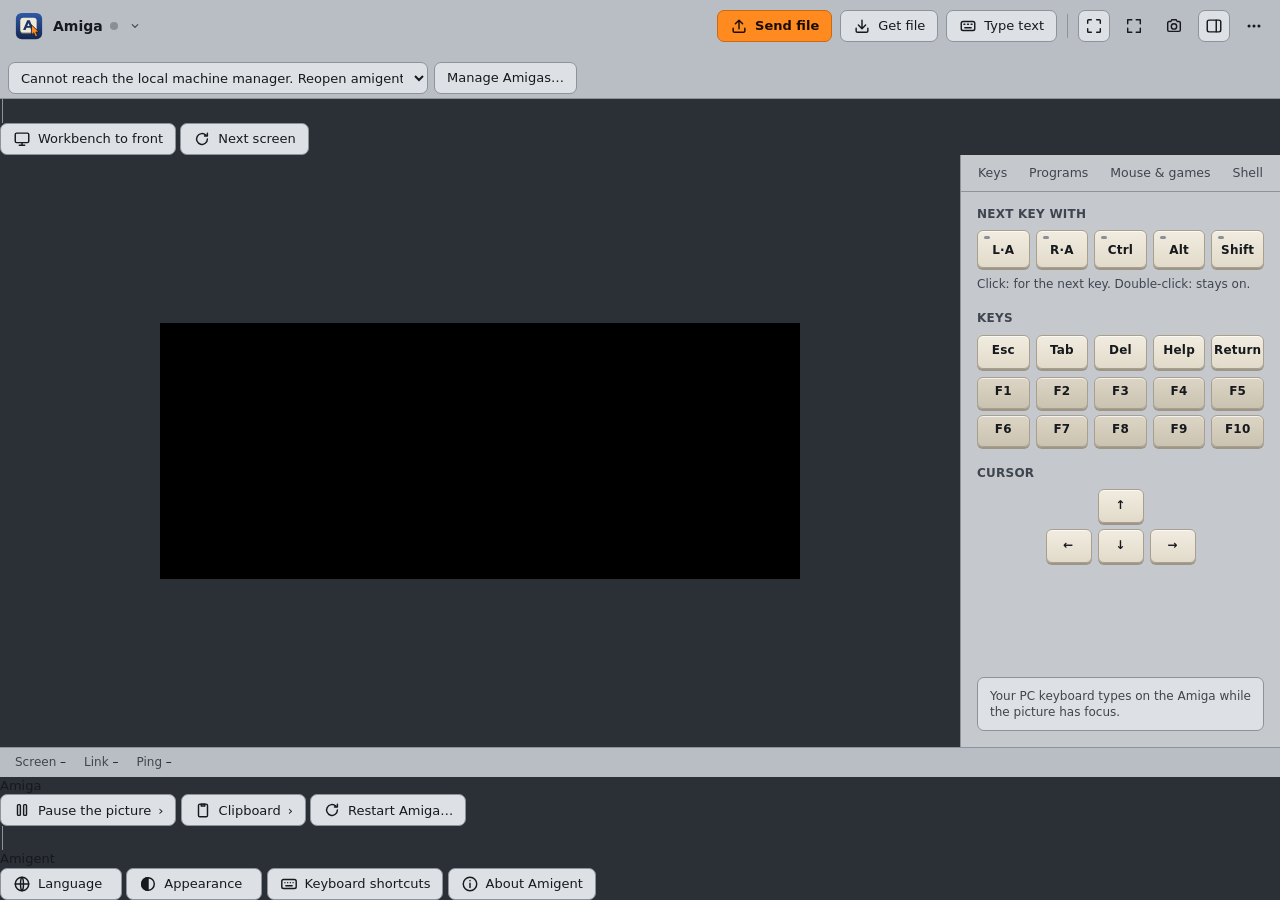
==== commit 043f2a48: "Say which video output the picture is on (#1) SCREENS with arg 1 adds each screen's mode ID and its " ====
--- a/src/amigent/web/index.html
+++ b/src/amigent/web/index.html
@@ -67,8 +67,6 @@
       <svg><use href="#i-type"/></svg><span class="label" data-i18n="type_text">Type text</span>
     </button>
     <span class="sep narrow-hide"></span>
-    <!-- Hear stays hidden until an active Apollo connection reports audio=1 (protocol >= 6). -->
-    <button id="hear" class="icon" type="button" hidden aria-pressed="false" aria-label="Hear the Amiga" title="Hear the Amiga">&#9834;</button>
     <button id="fit" class="icon narrow-hide" aria-pressed="true" data-i18n-label="fit"><svg><use href="#i-fit"/></svg></button>
     <button id="fullscreen" class="icon" data-i18n-label="fullscreen"><svg><use href="#i-full"/></svg></button>
     <button id="shot" class="icon narrow-hide" data-i18n-label="screenshot"><svg><use href="#i-shot"/></svg></button>
@@ -91,6 +89,7 @@
     <canvas id="screen" width="640" height="256" tabindex="0" aria-label="Amiga screen" data-i18n-aria="screen_label"></canvas>
     <div class="pills">
       <div id="game-pill" class="pill game" role="status" hidden><i></i><span id="game-pill-text"></span><kbd data-i18n="esc_leaves">Esc leaves</kbd></div>
+      <div id="output-pill" class="pill output" role="status" hidden><i></i><span id="output-text"></span></div>
       <div id="paused" class="pill" role="status" hidden>
         <span id="paused-text"></span>
         <button id="resume" data-i18n="resume">Resume</button>
@@ -370,6 +369,10 @@
         <dt data-i18n="about_screen">Screen</dt><dd id="about-screen">–</dd>
         <dt data-i18n="about_system">System</dt><dd id="about-system">–</dd>
         <dt data-i18n="about_cpu">CPU</dt><dd id="about-cpu">–</dd>
+        <dt data-i18n="about_daemon">Daemon</dt><dd id="about-daemon">–</dd>
+        <dt data-i18n="about_protocol">Protocol</dt><dd id="about-protocol">–</dd>
+        <dt data-i18n="about_daemon_cpu">Daemon CPU</dt><dd id="about-daemon-cpu">–</dd>
+        <dt data-i18n="about_capabilities">Capabilities</dt><dd id="about-daemon-caps">–</dd>
         <dt data-i18n="about_memory">Memory</dt><dd id="about-memory">–</dd>
         <dt data-i18n="about_network">Network stack</dt><dd id="about-tcp">–</dd>
         <dt data-i18n="about_volumes">Volumes</dt><dd id="about-volumes">–</dd>
--- a/src/amigent/web/viewer.css
+++ b/src/amigent/web/viewer.css
@@ -405,6 +405,7 @@
   pointer-events: auto;
 }
 .pill.game { border-color: var(--accent); padding-right: 8px; }
+.pill.output i { width: 8px; height: 8px; border-radius: 2px; background: var(--muted); flex: none; }
 .pill.game i { width: 8px; height: 8px; border-radius: 50%; background: var(--accent); flex: none; }
 .pill kbd { padding: 2px 8px; border: 1px solid var(--line); border-radius: 5px; color: var(--muted); white-space: nowrap; }
 
@@ -635,10 +636,6 @@
 .chips { display: flex; flex-wrap: wrap; gap: 6px; }
 .chips button { min-height: 32px; padding: 2px 12px; border-radius: 99px; font-size: 12px; }
 .chips button[aria-current="true"] { border-color: var(--accent-line); background: var(--selected); font-weight: 600; }
-
-[hidden] { display: none !important; }
-/* Hear must not flash before JS: keep invisible while the hidden attribute is set. */
-#hear[hidden] { display: none !important; }
 
 .browser { border: 1px solid var(--line); border-radius: var(--radius); background: var(--field); }
 #folders { list-style: none; margin: 0; padding: 4px; height: 200px; overflow: auto; }
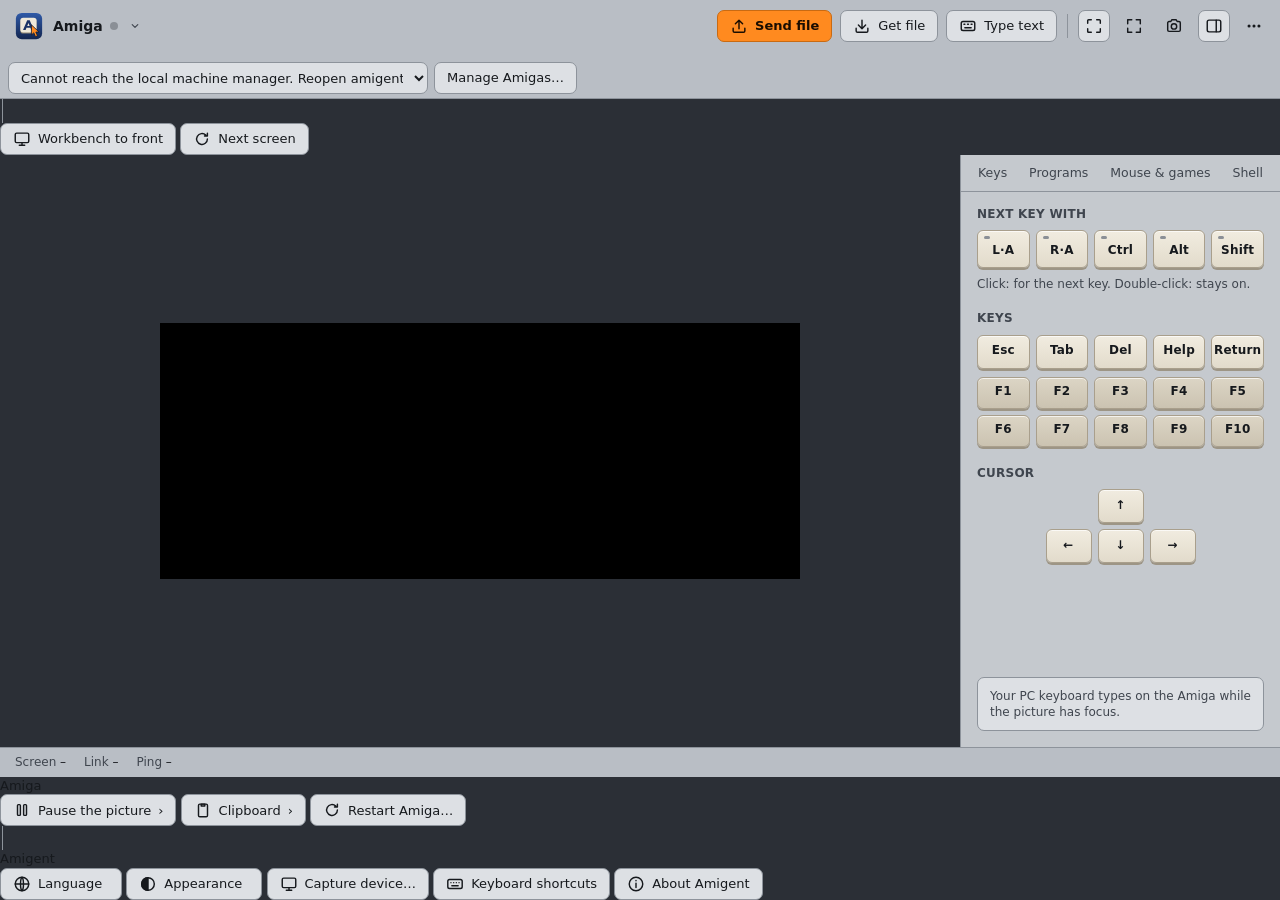
==== commit b8d40c16: "Optional capture device for the Amiga's own video output (#3) ffmpeg reads a USB HDMI capture device" ====
--- a/src/amigent/web/index.html
+++ b/src/amigent/web/index.html
@@ -87,9 +87,13 @@
 <div id="body">
   <main id="stage">
     <canvas id="screen" width="640" height="256" tabindex="0" aria-label="Amiga screen" data-i18n-aria="screen_label"></canvas>
+    <img id="capture-img" alt="" hidden>
     <div class="pills">
       <div id="game-pill" class="pill game" role="status" hidden><i></i><span id="game-pill-text"></span><kbd data-i18n="esc_leaves">Esc leaves</kbd></div>
-      <div id="output-pill" class="pill output" role="status" hidden><i></i><span id="output-text"></span></div>
+      <div id="output-pill" class="pill output" role="status" hidden><i></i><span id="output-text"></span>
+        <button id="output-show" data-i18n="capture_show" hidden>Show it</button></div>
+      <div id="capture-pill" class="pill capture" role="status" hidden><i></i><span id="capture-text"></span>
+        <button id="capture-back" data-i18n="capture_back">Back to amigentd</button></div>
       <div id="paused" class="pill" role="status" hidden>
         <span id="paused-text"></span>
         <button id="resume" data-i18n="resume">Resume</button>
@@ -271,6 +275,8 @@
     <button role="menuitemradio" data-theme-value="light" data-i18n="theme_light">Light</button>
     <button role="menuitemradio" data-theme-value="dark" data-i18n="theme_dark">Dark</button>
   </div>
+  <button role="menuitemcheckbox" id="m-capture-show" aria-checked="false" hidden><svg><use href="#i-screen"/></svg><span data-i18n="capture_menu_show">Show the capture picture</span></button>
+  <button role="menuitem" id="m-capture"><svg><use href="#i-screen"/></svg><span data-i18n="capture_menu">Capture device…</span></button>
   <button role="menuitem" id="m-keys"><svg><use href="#i-keyboard"/></svg><span data-i18n="shortcuts">Keyboard shortcuts</span></button>
   <button role="menuitem" id="m-about"><svg><use href="#i-about"/></svg><span data-i18n="about">About Amigent</span></button>
 </div>
@@ -316,6 +322,21 @@
     <div class="buttons">
       <button value="cancel" data-i18n="cancel" autofocus>Cancel</button>
       <button value="ok" class="destructive" data-i18n="restart_go">Restart</button>
+    </div>
+  </form>
+</dialog>
+
+<dialog id="capture-dialog" aria-labelledby="capture-title">
+  <form method="dialog">
+    <h3 id="capture-title" data-i18n="capture_title">Capture device</h3>
+    <p class="hint" data-i18n="capture_intro">A USB HDMI capture stick shows the Amiga's own video output here, for programs without the operating system and chipset screens. Only for looking; mouse and keys don't go through it.</p>
+    <label for="capture-device" data-i18n="capture_device">Device</label>
+    <select id="capture-device"></select>
+    <label class="check"><input type="checkbox" id="capture-auto"> <span data-i18n="capture_auto">Switch to it by itself when the picture leaves amigentd</span></label>
+    <p id="capture-error" class="hint" hidden></p>
+    <div class="buttons">
+      <button value="cancel" data-i18n="cancel">Cancel</button>
+      <button id="capture-save" value="save" class="primary" data-i18n="capture_save">Save</button>
     </div>
   </form>
 </dialog>
--- a/src/amigent/web/viewer.css
+++ b/src/amigent/web/viewer.css
@@ -405,6 +405,13 @@
   pointer-events: auto;
 }
 .pill.game { border-color: var(--accent); padding-right: 8px; }
+#capture-img { position: absolute; inset: 0; width: 100%; height: 100%; object-fit: contain; background: #000; }
+.pill.capture { border-color: var(--accent); }
+.pill.capture i { width: 8px; height: 8px; border-radius: 50%; background: var(--accent); flex: none; }
+#capture-dialog select { width: 100%; margin: 4px 0 12px; }
+#capture-dialog label.check { display: flex; gap: 8px; align-items: flex-start; text-align: left; }
+#capture-dialog label.check input { width: 16px; height: 16px; flex: none; margin: 2px 0 0; padding: 0; }
+#capture-dialog label.check span { flex: 1; }
 .pill.output i { width: 8px; height: 8px; border-radius: 2px; background: var(--muted); flex: none; }
 .pill.game i { width: 8px; height: 8px; border-radius: 50%; background: var(--accent); flex: none; }
 .pill kbd { padding: 2px 8px; border: 1px solid var(--line); border-radius: 5px; color: var(--muted); white-space: nowrap; }
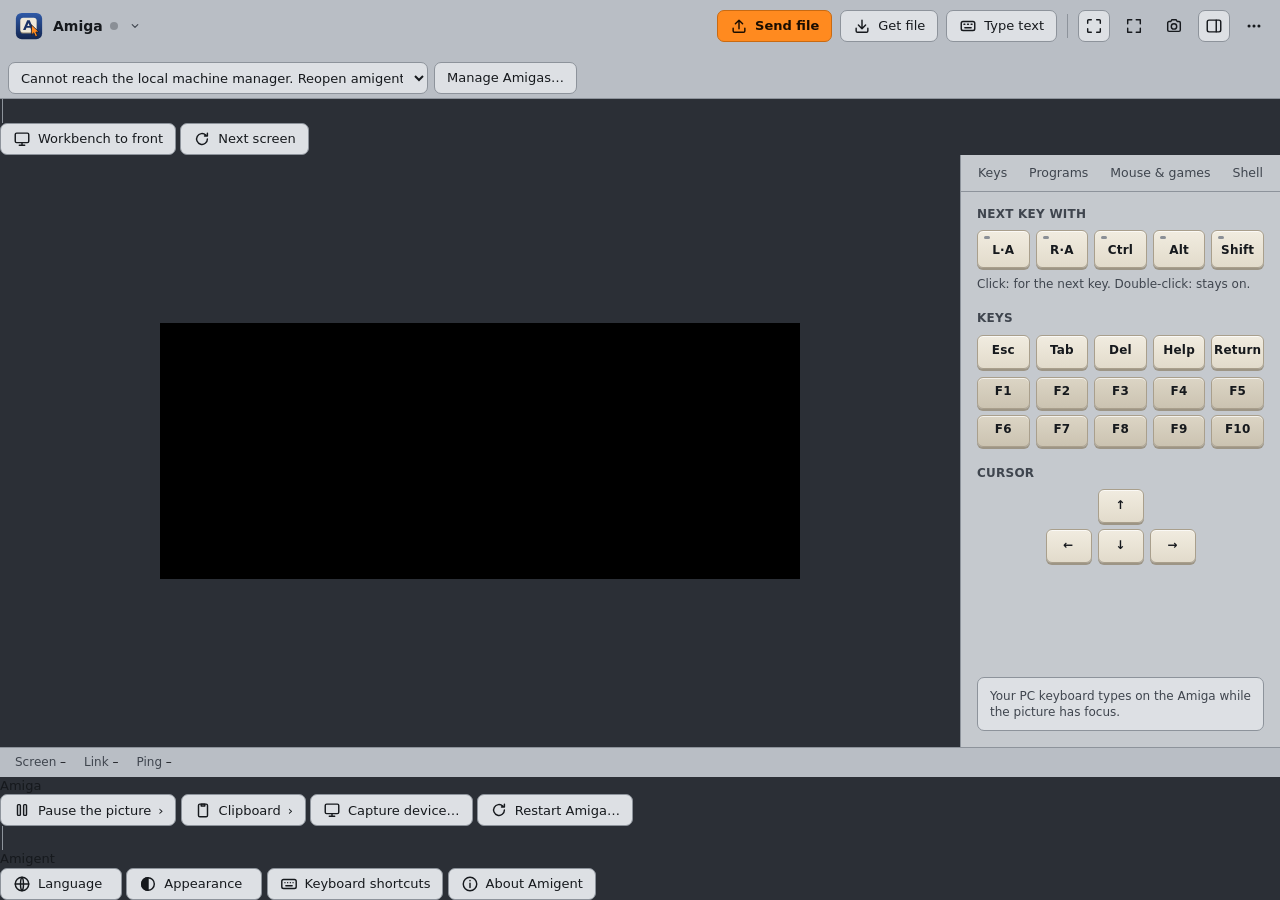
==== commit 0ca9086c: "Viewer: Search again in the capture dialog, capture items in the Amiga menu, plainer capture and no-" ====
--- a/src/amigent/web/index.html
+++ b/src/amigent/web/index.html
@@ -68,6 +68,8 @@
     </button>
     <span class="sep narrow-hide"></span>
     <button id="fit" class="icon narrow-hide" aria-pressed="true" data-i18n-label="fit"><svg><use href="#i-fit"/></svg></button>
+    <!-- Hear stays hidden until an active Apollo connection reports audio=49 (protocol >= 6). -->
+    <button id="hear" class="icon" type="button" hidden aria-pressed="false" data-i18n-label="hear">&#9834;</button>
     <button id="fullscreen" class="icon" data-i18n-label="fullscreen"><svg><use href="#i-full"/></svg></button>
     <button id="shot" class="icon narrow-hide" data-i18n-label="screenshot"><svg><use href="#i-shot"/></svg></button>
     <button id="panel-toggle" class="icon" aria-pressed="true" aria-controls="panel" data-i18n-label="panel"><svg><use href="#i-panel"/></svg></button>
@@ -264,6 +266,8 @@
     <button role="menuitem" data-clip="get" data-i18n="clip_get">Amiga → PC</button>
     <button role="menuitem" data-clip="put" data-i18n="clip_put">PC → Amiga</button>
   </div>
+  <button role="menuitemcheckbox" id="m-capture-show" aria-checked="false" hidden><svg><use href="#i-screen"/></svg><span data-i18n="capture_menu_show">Show the capture picture</span></button>
+  <button role="menuitem" id="m-capture"><svg><use href="#i-screen"/></svg><span data-i18n="capture_menu">Capture device…</span></button>
   <button role="menuitem" id="m-restart" class="danger"><svg><use href="#i-restart"/></svg><span data-i18n="restart">Restart Amiga…</span></button>
   <div class="sep" role="separator"></div>
   <div class="lbl" role="presentation">Amigent</div>
@@ -275,8 +279,6 @@
     <button role="menuitemradio" data-theme-value="light" data-i18n="theme_light">Light</button>
     <button role="menuitemradio" data-theme-value="dark" data-i18n="theme_dark">Dark</button>
   </div>
-  <button role="menuitemcheckbox" id="m-capture-show" aria-checked="false" hidden><svg><use href="#i-screen"/></svg><span data-i18n="capture_menu_show">Show the capture picture</span></button>
-  <button role="menuitem" id="m-capture"><svg><use href="#i-screen"/></svg><span data-i18n="capture_menu">Capture device…</span></button>
   <button role="menuitem" id="m-keys"><svg><use href="#i-keyboard"/></svg><span data-i18n="shortcuts">Keyboard shortcuts</span></button>
   <button role="menuitem" id="m-about"><svg><use href="#i-about"/></svg><span data-i18n="about">About Amigent</span></button>
 </div>
@@ -332,9 +334,10 @@
     <p class="hint" data-i18n="capture_intro">A USB HDMI capture stick shows the Amiga's own video output here, for programs without the operating system and chipset screens. Only for looking; mouse and keys don't go through it.</p>
     <label for="capture-device" data-i18n="capture_device">Device</label>
     <select id="capture-device"></select>
-    <label class="check"><input type="checkbox" id="capture-auto"> <span data-i18n="capture_auto">Switch to it by itself when the picture leaves amigentd</span></label>
+    <label class="check"><input type="checkbox" id="capture-auto"> <span data-i18n="capture_auto">Switch to it by itself for programs without the OS and for chipset screens</span></label>
     <p id="capture-error" class="hint" hidden></p>
     <div class="buttons">
+      <button type="button" id="capture-rescan" class="left" data-i18n="capture_rescan">Search again</button>
       <button value="cancel" data-i18n="cancel">Cancel</button>
       <button id="capture-save" value="save" class="primary" data-i18n="capture_save">Save</button>
     </div>
--- a/src/amigent/web/viewer.css
+++ b/src/amigent/web/viewer.css
@@ -668,6 +668,7 @@
 
 .buttons { display: flex; justify-content: flex-end; align-items: center; gap: 8px; margin-top: 6px; flex-wrap: wrap; }
 .buttons button { min-width: 96px; }
+.buttons .left { margin-right: auto; }
 .kbd-hint { margin-right: auto; font-size: 12px; color: var(--muted); }
 
 /* About: four tabs */
@@ -788,3 +789,6 @@
 .tile .state.bad { color: var(--bad-ink); }
 .tile .star { color: var(--accent-ink); }
 .tile.offline .shot img { filter: grayscale(1) opacity(.5); }
+
+/* Hear from #50 */
+#hear[hidden] { display: none !important; }
